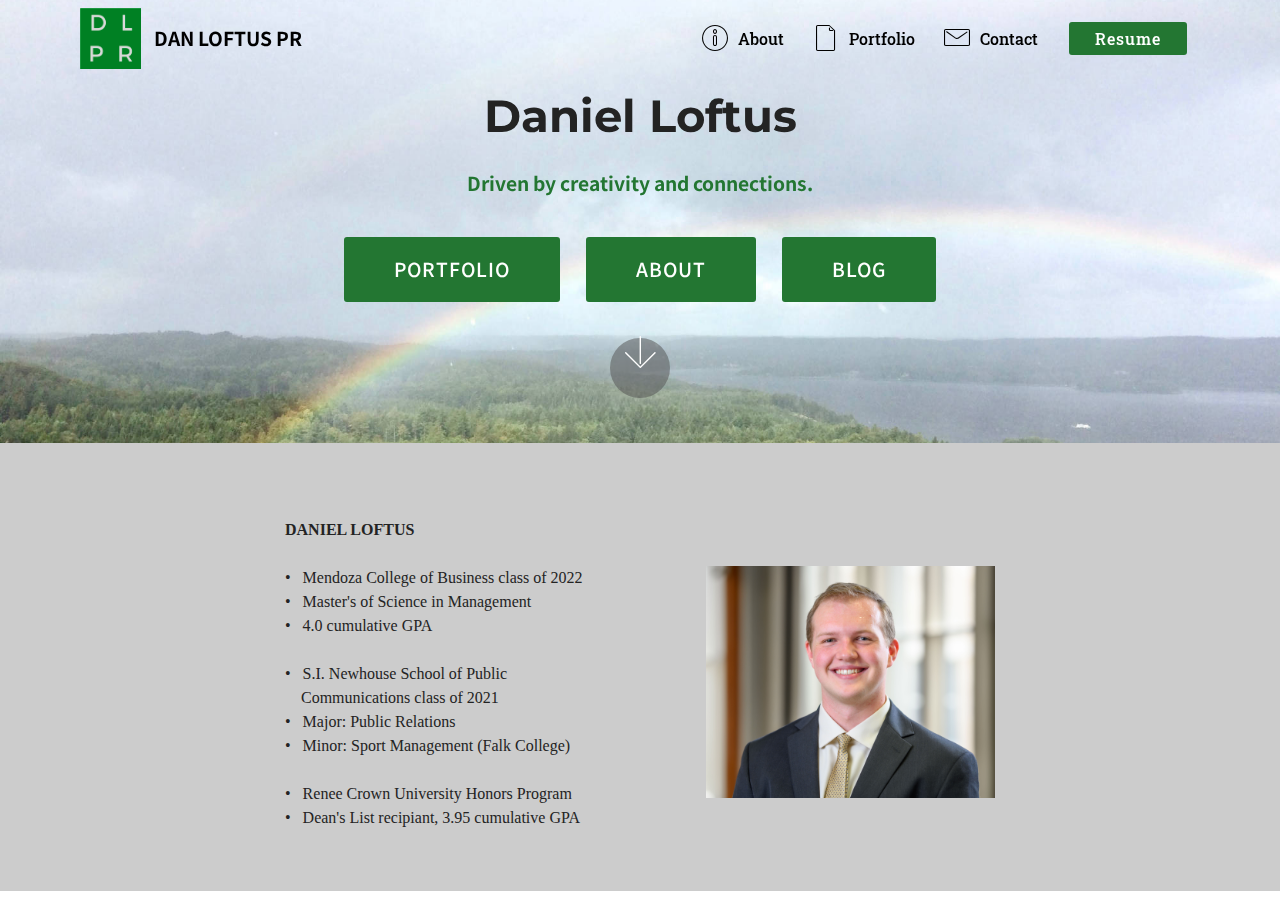
==== index.html @ c2bf7491 "create github pages" ====
<!DOCTYPE html>
<html  >
<head>
  <!-- Site made with Mobirise Website Builder v4.12.3, https://mobirise.com -->
  <meta charset="UTF-8">
  <meta http-equiv="X-UA-Compatible" content="IE=edge">
  <meta name="generator" content="Mobirise v4.12.3, mobirise.com">
  <meta name="viewport" content="width=device-width, initial-scale=1, minimum-scale=1">
  <link rel="shortcut icon" href="assets/images/l-4-92x92.png" type="image/x-icon">
  <meta name="description" content="">
  
  
  <title>Home</title>
  <link rel="stylesheet" href="assets/web/assets/mobirise-icons/mobirise-icons.css">
  <link rel="stylesheet" href="assets/bootstrap/css/bootstrap.min.css">
  <link rel="stylesheet" href="assets/bootstrap/css/bootstrap-grid.min.css">
  <link rel="stylesheet" href="assets/bootstrap/css/bootstrap-reboot.min.css">
  <link rel="stylesheet" href="assets/socicon/css/styles.css">
  <link rel="stylesheet" href="assets/tether/tether.min.css">
  <link rel="stylesheet" href="assets/animatecss/animate.min.css">
  <link rel="stylesheet" href="assets/dropdown/css/style.css">
  <link rel="stylesheet" href="assets/theme/css/style.css">
  <link rel="preload" as="style" href="assets/mobirise/css/mbr-additional.css"><link rel="stylesheet" href="assets/mobirise/css/mbr-additional.css" type="text/css">
  
  
  
</head>
<body>
  <section class="menu cid-qTkzRZLJNu" once="menu" id="menu1-0">

    

    <nav class="navbar navbar-expand beta-menu navbar-dropdown align-items-center navbar-fixed-top navbar-toggleable-sm bg-color transparent">
        <button class="navbar-toggler navbar-toggler-right" type="button" data-toggle="collapse" data-target="#navbarSupportedContent" aria-controls="navbarSupportedContent" aria-expanded="false" aria-label="Toggle navigation">
            <div class="hamburger">
                <span></span>
                <span></span>
                <span></span>
                <span></span>
            </div>
        </button>
        <div class="menu-logo">
            <div class="navbar-brand">
                <span class="navbar-logo">
                    <a href="index.html">
                         <img src="assets/images/l-4-92x92.png" alt="Mobirise" title="" style="height: 3.8rem;">
                    </a>
                </span>
                <span class="navbar-caption-wrap"><a class="navbar-caption text-black display-5" href="index.html">
                        DAN LOFTUS PR</a></span>
            </div>
        </div>
        <div class="collapse navbar-collapse" id="navbarSupportedContent">
            <ul class="navbar-nav nav-dropdown" data-app-modern-menu="true"><li class="nav-item">
                    <a class="nav-link link text-black display-4" href="https://mobirise.com">
                        </a>
                </li>
                <li class="nav-item">
                    <a class="nav-link link text-black display-4" href="page1.html"><span class="mbri-info mbr-iconfont mbr-iconfont-btn"></span>
                        About &nbsp;</a>
                </li><li class="nav-item"><a class="nav-link link text-black display-4" href="page2.html"><span class="mbri-new-file mbr-iconfont mbr-iconfont-btn"></span>
                        Portfolio &nbsp;</a></li><li class="nav-item"><a class="nav-link link text-black display-4" href="page4.html"><span class="mbri-letter mbr-iconfont mbr-iconfont-btn"></span>Contact &nbsp;</a></li></ul>
            <div class="navbar-buttons mbr-section-btn"><a class="btn btn-sm btn-danger display-4" href="assets/files/Loftus_Daniel_Resume.pdf">
                    Resume</a></div>
        </div>
    </nav>
</section>

<section class="engine"><a href="https://mobirise.info/m">web design templates</a></section><section class="cid-qTkA127IK8 mbr-parallax-background" id="header2-1">

    

    

    <div class="container align-center">
        <div class="row justify-content-md-center">
            <div class="mbr-white col-md-10">
                <h1 class="mbr-section-title mbr-bold pb-3 mbr-fonts-style display-1">
                    Daniel Loftus<br></h1>
                
                <p class="mbr-text pb-3 mbr-fonts-style display-5"><strong>
                    Driven by creativity and connections.</strong></p>
                <div class="mbr-section-btn"><a class="btn btn-md btn-danger display-5" href="page2.html">PORTFOLIO<br></a>
                    <a class="btn btn-md btn-danger display-5" href="page1.html">ABOUT</a> <a class="btn btn-md btn-danger display-5" href="page3.html">BLOG</a></div>
            </div>
        </div>
    </div>
    <div class="mbr-arrow hidden-sm-down" aria-hidden="true">
        <a href="#next">
            <i class="mbri-down mbr-iconfont"></i>
        </a>
    </div>
</section>

<section class="mbr-section content6 cid-rEYHZtPK2l" id="content6-6">
    
     
    
    <div class="container">
        <div class="media-container-row">
            <div class="col-12 col-md-8">
                <div class="media-container-row">
                    <div class="mbr-figure" style="width: 90%;">
                      <img src="assets/images/mc7-4579.jpg" alt="Mobirise" title="">  
                    </div>
                    <div class="media-content">
                        <div class="mbr-section-text">
                            <p class="mbr-text mb-0 mbr-fonts-style display-7"></p><p><strong>DANIEL LOFTUS</strong><br><br>• &nbsp; Mendoza College of Business class of 2022<br>• &nbsp; Master's of Science in Management<br>• &nbsp; 4.0 cumulative GPA<br><br>• <strong>&nbsp;</strong> S.I. Newhouse School of Public &nbsp; &nbsp; &nbsp; &nbsp; &nbsp; &nbsp; &nbsp; &nbsp; &nbsp;&nbsp;&nbsp;&nbsp;Communications class of 2021&nbsp;<br>• &nbsp; Major: Public Relations<br>• &nbsp; Minor: Sport Management (Falk College)<br><br>• &nbsp; Renee Crown University Honors Program<br>• &nbsp; Dean's List recipiant, 3.95 cumulative GPA&nbsp;</p><p></p>
                        </div>
                    </div>
                </div>
            </div>
        </div>
    </div>
</section>

<section class="cid-qTkAaeaxX5 mbr-reveal" id="footer1-2">

    

    

    <div class="container">
        <div class="media-container-row content text-white">
            <div class="col-12 col-md-3">
                <div class="media-wrap">
                    <a href="index.html">
                        <img src="assets/images/l-4-170x170.png" alt="Mobirise" title="">
                    </a>
                </div>
            </div>
            <div class="col-12 col-md-3 mbr-fonts-style display-7">
                <h5 class="pb-3">Syracuse University</h5>
                <p class="mbr-text">Mendoza College of Business<br>Management<br>S.I. Newhouse School of Public Communications<br>Public Relations <br>Sport Management&nbsp;</p>
            </div>
            <div class="col-12 col-md-3 mbr-fonts-style display-7">
                <h5 class="pb-3">
                    Contacts
                </h5>
                <p class="mbr-text">
                    Email: dloftus2@nd.edu&nbsp;<br>Phone: (570) 561-4304 &nbsp; &nbsp; &nbsp; &nbsp; &nbsp; &nbsp; &nbsp; &nbsp; &nbsp; &nbsp;<br><br></p>
            </div>
            <div class="col-12 col-md-3 mbr-fonts-style display-7">
                <h5 class="pb-3">Additional Links</h5>
                <p class="mbr-text"><em><strong><a href="page1.html">About</a><br><a href="page2.html">Portfolio</a><br><a href="page3.html">Blog</a><br><a href="assets/files/Daniel Loftus.pdf">Resume</a></strong></em></p>
            </div>
        </div>
        <div class="footer-lower">
            <div class="media-container-row">
                <div class="col-sm-12">
                    <hr>
                </div>
            </div>
            <div class="media-container-row mbr-white">
                <div class="col-sm-6 copyright">
                    <p class="mbr-text mbr-fonts-style display-7">Dan Loftus - Public Relations Professional</p>
                </div>
                <div class="col-md-6">
                    <div class="social-list align-right">
                        <div class="soc-item">
                            <a href="https://twitter.com/DanLoftusPR" target="_blank">
                                <span class="mbr-iconfont mbr-iconfont-social socicon-twitter socicon" style="color: rgb(81, 228, 247); fill: rgb(81, 228, 247); font-size: 40px;"></span>
                            </a>
                        </div>
                        <div class="soc-item">
                            <a href="https://www.instagram.com/daniel.loftus/" target="_blank">
                                <span class="mbr-iconfont mbr-iconfont-social socicon-instagram socicon" style="color: rgb(255, 51, 102); fill: rgb(255, 51, 102); font-size: 40px;"></span>
                            </a>
                        </div>
                        <div class="soc-item">
                            <a href="https://www.linkedin.com/in/dl1/" target="_blank">
                                <span class="mbr-iconfont mbr-iconfont-social socicon-linkedin socicon" style="color: rgb(15, 118, 153); fill: rgb(15, 118, 153); font-size: 40px;"></span>
                            </a>
                        </div>
                        
                        
                        
                    </div>
                </div>
            </div>
        </div>
    </div>
</section>


  <script src="assets/web/assets/jquery/jquery.min.js"></script>
  <script src="assets/popper/popper.min.js"></script>
  <script src="assets/bootstrap/js/bootstrap.min.js"></script>
  <script src="assets/smoothscroll/smooth-scroll.js"></script>
  <script src="assets/tether/tether.min.js"></script>
  <script src="assets/touchswipe/jquery.touch-swipe.min.js"></script>
  <script src="assets/viewportchecker/jquery.viewportchecker.js"></script>
  <script src="assets/parallax/jarallax.min.js"></script>
  <script src="assets/dropdown/js/nav-dropdown.js"></script>
  <script src="assets/dropdown/js/navbar-dropdown.js"></script>
  <script src="assets/theme/js/script.js"></script>
  
  
  <input name="animation" type="hidden">
  </body>
</html>
---- assets/web/assets/mobirise-icons/mobirise-icons.css ----
@font-face {
  font-family: 'MobiriseIcons';
  src:  url('mobirise-icons.eot?spat4u');
  src:  url('mobirise-icons.eot?spat4u#iefix') format('embedded-opentype'),
    url('mobirise-icons.ttf?spat4u') format('truetype'),
    url('mobirise-icons.woff?spat4u') format('woff'),
    url('mobirise-icons.svg?spat4u#MobiriseIcons') format('svg');
  font-weight: normal;
  font-style: normal;
  font-display: swap;
}

[class^="mbri-"], [class*=" mbri-"] {
  /* use !important to prevent issues with browser extensions that change fonts */
  font-family: MobiriseIcons !important;
  speak: none;
  font-style: normal;
  font-weight: normal;
  font-variant: normal;
  text-transform: none;
  line-height: 1;

  /* Better Font Rendering =========== */
  -webkit-font-smoothing: antialiased;
  -moz-osx-font-smoothing: grayscale;
}

.mbri-add-submenu:before {
  content: "\e900";
}
.mbri-alert:before {
  content: "\e901";
}
.mbri-align-center:before {
  content: "\e902";
}
.mbri-align-justify:before {
  content: "\e903";
}
.mbri-align-left:before {
  content: "\e904";
}
.mbri-align-right:before {
  content: "\e905";
}
.mbri-android:before {
  content: "\e906";
}
.mbri-apple:before {
  content: "\e907";
}
.mbri-arrow-down:before {
  content: "\e908";
}
.mbri-arrow-next:before {
  content: "\e909";
}
.mbri-arrow-prev:before {
  content: "\e90a";
}
.mbri-arrow-up:before {
  content: "\e90b";
}
.mbri-bold:before {
  content: "\e90c";
}
.mbri-bookmark:before {
  content: "\e90d";
}
.mbri-bootstrap:before {
  content: "\e90e";
}
.mbri-briefcase:before {
  content: "\e90f";
}
.mbri-browse:before {
  content: "\e910";
}
.mbri-bulleted-list:before {
  content: "\e911";
}
.mbri-calendar:before {
  content: "\e912";
}
.mbri-camera:before {
  content: "\e913";
}
.mbri-cart-add:before {
  content: "\e914";
}
.mbri-cart-full:before {
  content: "\e915";
}
.mbri-cash:before {
  content: "\e916";
}
.mbri-change-style:before {
  content: "\e917";
}
.mbri-chat:before {
  content: "\e918";
}
.mbri-clock:before {
  content: "\e919";
}
.mbri-close:before {
  content: "\e91a";
}
.mbri-cloud:before {
  content: "\e91b";
}
.mbri-code:before {
  content: "\e91c";
}
.mbri-contact-form:before {
  content: "\e91d";
}
.mbri-credit-card:before {
  content: "\e91e";
}
.mbri-cursor-click:before {
  content: "\e91f";
}
.mbri-cust-feedback:before {
  content: "\e920";
}
.mbri-database:before {
  content: "\e921";
}
.mbri-delivery:before {
  content: "\e922";
}
.mbri-desktop:before {
  content: "\e923";
}
.mbri-devices:before {
  content: "\e924";
}
.mbri-down:before {
  content: "\e925";
}
.mbri-download:before {
  content: "\e989";
}
.mbri-drag-n-drop:before {
  content: "\e927";
}
.mbri-drag-n-drop2:before {
  content: "\e928";
}
.mbri-edit:before {
  content: "\e929";
}
.mbri-edit2:before {
  content: "\e92a";
}
.mbri-error:before {
  content: "\e92b";
}
.mbri-extension:before {
  content: "\e92c";
}
.mbri-features:before {
  content: "\e92d";
}
.mbri-file:before {
  content: "\e92e";
}
.mbri-flag:before {
  content: "\e92f";
}
.mbri-folder:before {
  content: "\e930";
}
.mbri-gift:before {
  content: "\e931";
}
.mbri-github:before {
  content: "\e932";
}
.mbri-globe:before {
  content: "\e933";
}
.mbri-globe-2:before {
  content: "\e934";
}
.mbri-growing-chart:before {
  content: "\e935";
}
.mbri-hearth:before {
  content: "\e936";
}
.mbri-help:before {
  content: "\e937";
}
.mbri-home:before {
  content: "\e938";
}
.mbri-hot-cup:before {
  content: "\e939";
}
.mbri-idea:before {
  content: "\e93a";
}
.mbri-image-gallery:before {
  content: "\e93b";
}
.mbri-image-slider:before {
  content: "\e93c";
}
.mbri-info:before {
  content: "\e93d";
}
.mbri-italic:before {
  content: "\e93e";
}
.mbri-key:before {
  content: "\e93f";
}
.mbri-laptop:before {
  content: "\e940";
}
.mbri-layers:before {
  content: "\e941";
}
.mbri-left-right:before {
  content: "\e942";
}
.mbri-left:before {
  content: "\e943";
}
.mbri-letter:before {
  content: "\e944";
}
.mbri-like:before {
  content: "\e945";
}
.mbri-link:before {
  content: "\e946";
}
.mbri-lock:before {
  content: "\e947";
}
.mbri-login:before {
  content: "\e948";
}
.mbri-logout:before {
  content: "\e949";
}
.mbri-magic-stick:before {
  content: "\e94a";
}
.mbri-map-pin:before {
  content: "\e94b";
}
.mbri-menu:before {
  content: "\e94c";
}
.mbri-mobile:before {
  content: "\e94d";
}
.mbri-mobile2:before {
  content: "\e94e";
}
.mbri-mobirise:before {
  content: "\e94f";
}
.mbri-more-horizontal:before {
  content: "\e950";
}
.mbri-more-vertical:before {
  content: "\e951";
}
.mbri-music:before {
  content: "\e952";
}
.mbri-new-file:before {
  content: "\e953";
}
.mbri-numbered-list:before {
  content: "\e954";
}
.mbri-opened-folder:before {
  content: "\e955";
}
.mbri-pages:before {
  content: "\e956";
}
.mbri-paper-plane:before {
  content: "\e957";
}
.mbri-paperclip:before {
  content: "\e958";
}
.mbri-photo:before {
  content: "\e959";
}
.mbri-photos:before {
  content: "\e95a";
}
.mbri-pin:before {
  content: "\e95b";
}
.mbri-play:before {
  content: "\e95c";
}
.mbri-plus:before {
  content: "\e95d";
}
.mbri-preview:before {
  content: "\e95e";
}
.mbri-print:before {
  content: "\e95f";
}
.mbri-protect:before {
  content: "\e960";
}
.mbri-question:before {
  content: "\e961";
}
.mbri-quote-left:before {
  content: "\e962";
}
.mbri-quote-right:before {
  content: "\e963";
}
.mbri-refresh:before {
  content: "\e964";
}
.mbri-responsive:before {
  content: "\e965";
}
.mbri-right:before {
  content: "\e966";
}
.mbri-rocket:before {
  content: "\e967";
}
.mbri-sad-face:before {
  content: "\e968";
}
.mbri-sale:before {
  content: "\e969";
}
.mbri-save:before {
  content: "\e96a";
}
.mbri-search:before {
  content: "\e96b";
}
.mbri-setting:before {
  content: "\e96c";
}
.mbri-setting2:before {
  content: "\e96d";
}
.mbri-setting3:before {
  content: "\e96e";
}
.mbri-share:before {
  content: "\e96f";
}
.mbri-shopping-bag:before {
  content: "\e970";
}
.mbri-shopping-basket:before {
  content: "\e971";
}
.mbri-shopping-cart:before {
  content: "\e972";
}
.mbri-sites:before {
  content: "\e973";
}
.mbri-smile-face:before {
  content: "\e974";
}
.mbri-speed:before {
  content: "\e975";
}
.mbri-star:before {
  content: "\e976";
}
.mbri-success:before {
  content: "\e977";
}
.mbri-sun:before {
  content: "\e978";
}
.mbri-sun2:before {
  content: "\e979";
}
.mbri-tablet:before {
  content: "\e97a";
}
.mbri-tablet-vertical:before {
  content: "\e97b";
}
.mbri-target:before {
  content: "\e97c";
}
.mbri-timer:before {
  content: "\e97d";
}
.mbri-to-ftp:before {
  content: "\e97e";
}
.mbri-to-local-drive:before {
  content: "\e97f";
}
.mbri-touch-swipe:before {
  content: "\e980";
}
.mbri-touch:before {
  content: "\e981";
}
.mbri-trash:before {
  content: "\e982";
}
.mbri-underline:before {
  content: "\e983";
}
.mbri-unlink:before {
  content: "\e984";
}
.mbri-unlock:before {
  content: "\e985";
}
.mbri-up-down:before {
  content: "\e986";
}
.mbri-up:before {
  content: "\e987";
}
.mbri-update:before {
  content: "\e988";
}
.mbri-upload:before {
 content: "\e926"; 
}
.mbri-user:before {
  content: "\e98a";
}
.mbri-user2:before {
  content: "\e98b";
}
.mbri-users:before {
  content: "\e98c";
}
.mbri-video:before {
  content: "\e98d";
}
.mbri-video-play:before {
  content: "\e98e";
}
.mbri-watch:before {
  content: "\e98f";
}
.mbri-website-theme:before {
  content: "\e990";
}
.mbri-wifi:before {
  content: "\e991";
}
.mbri-windows:before {
  content: "\e992";
}
.mbri-zoom-out:before {
  content: "\e993";
}
.mbri-redo:before {
  content: "\e994";
}
.mbri-undo:before {
  content: "\e995";
}
---- assets/socicon/css/styles.css ----
@charset "UTF-8";

@font-face {
  font-family: 'Socicon';
  src:  url('../fonts/socicon.eot');
  src:  url('../fonts/socicon.eot?#iefix') format('embedded-opentype'),
    url('../fonts/socicon.woff2') format('woff2'),
    url('../fonts/socicon.ttf') format('truetype'),
    url('../fonts/socicon.woff') format('woff'),
    url('../fonts/socicon.svg#socicon') format('svg');
  font-weight: normal;
  font-style: normal;
}

[data-icon]:before {
  font-family: "socicon" !important;
  content: attr(data-icon);
  font-style: normal !important;
  font-weight: normal !important;
  font-variant: normal !important;
  text-transform: none !important;
  speak: none;
  line-height: 1;
  -webkit-font-smoothing: antialiased;
  -moz-osx-font-smoothing: grayscale;
}

[class^="socicon-"], [class*=" socicon-"] {
  /* use !important to prevent issues with browser extensions that change fonts */
  font-family: 'Socicon' !important;
  speak: none;
  font-style: normal;
  font-weight: normal;
  font-variant: normal;
  text-transform: none;
  line-height: 1;

  /* Better Font Rendering =========== */
  -webkit-font-smoothing: antialiased;
  -moz-osx-font-smoothing: grayscale;
}

.socicon-eitaa:before {
  content: "\e97c";
}
.socicon-soroush:before {
  content: "\e97d";
}
.socicon-bale:before {
  content: "\e97e";
}
.socicon-zazzle:before {
  content: "\e97b";
}
.socicon-society6:before {
  content: "\e97a";
}
.socicon-redbubble:before {
  content: "\e979";
}
.socicon-avvo:before {
  content: "\e978";
}
.socicon-stitcher:before {
  content: "\e977";
}
.socicon-googlehangouts:before {
  content: "\e974";
}
.socicon-dlive:before {
  content: "\e975";
}
.socicon-vsco:before {
  content: "\e976";
}
.socicon-flipboard:before {
  content: "\e973";
}
.socicon-ubuntu:before {
  content: "\e958";
}
.socicon-artstation:before {
  content: "\e959";
}
.socicon-invision:before {
  content: "\e95a";
}
.socicon-torial:before {
  content: "\e95b";
}
.socicon-collectorz:before {
  content: "\e95c";
}
.socicon-seenthis:before {
  content: "\e95d";
}
.socicon-googleplaymusic:before {
  content: "\e95e";
}
.socicon-debian:before {
  content: "\e95f";
}
.socicon-filmfreeway:before {
  content: "\e960";
}
.socicon-gnome:before {
  content: "\e961";
}
.socicon-itchio:before {
  content: "\e962";
}
.socicon-jamendo:before {
  content: "\e963";
}
.socicon-mix:before {
  content: "\e964";
}
.socicon-sharepoint:before {
  content: "\e965";
}
.socicon-tinder:before {
  content: "\e966";
}
.socicon-windguru:before {
  content: "\e967";
}
.socicon-cdbaby:before {
  content: "\e968";
}
.socicon-elementaryos:before {
  content: "\e969";
}
.socicon-stage32:before {
  content: "\e96a";
}
.socicon-tiktok:before {
  content: "\e96b";
}
.socicon-gitter:before {
  content: "\e96c";
}
.socicon-letterboxd:before {
  content: "\e96d";
}
.socicon-threema:before {
  content: "\e96e";
}
.socicon-splice:before {
  content: "\e96f";
}
.socicon-metapop:before {
  content: "\e970";
}
.socicon-naver:before {
  content: "\e971";
}
.socicon-remote:before {
  content: "\e972";
}
.socicon-internet:before {
  content: "\e957";
}
.socicon-moddb:before {
  content: "\e94b";
}
.socicon-indiedb:before {
  content: "\e94c";
}
.socicon-traxsource:before {
  content: "\e94d";
}
.socicon-gamefor:before {
  content: "\e94e";
}
.socicon-pixiv:before {
  content: "\e94f";
}
.socicon-myanimelist:before {
  content: "\e950";
}
.socicon-blackberry:before {
  content: "\e951";
}
.socicon-wickr:before {
  content: "\e952";
}
.socicon-spip:before {
  content: "\e953";
}
.socicon-napster:before {
  content: "\e954";
}
.socicon-beatport:before {
  content: "\e955";
}
.socicon-hackerone:before {
  content: "\e956";
}
.socicon-hackernews:before {
  content: "\e946";
}
.socicon-smashwords:before {
  content: "\e947";
}
.socicon-kobo:before {
  content: "\e948";
}
.socicon-bookbub:before {
  content: "\e949";
}
.socicon-mailru:before {
  content: "\e94a";
}
.socicon-gitlab:before {
  content: "\e945";
}
.socicon-instructables:before {
  content: "\e944";
}
.socicon-portfolio:before {
  content: "\e943";
}
.socicon-codered:before {
  content: "\e940";
}
.socicon-origin:before {
  content: "\e941";
}
.socicon-nextdoor:before {
  content: "\e942";
}
.socicon-udemy:before {
  content: "\e93f";
}
.socicon-livemaster:before {
  content: "\e93e";
}
.socicon-crunchbase:before {
  content: "\e93b";
}
.socicon-homefy:before {
  content: "\e93c";
}
.socicon-calendly:before {
  content: "\e93d";
}
.socicon-realtor:before {
  content: "\e90f";
}
.socicon-tidal:before {
  content: "\e910";
}
.socicon-qobuz:before {
  content: "\e911";
}
.socicon-natgeo:before {
  content: "\e912";
}
.socicon-mastodon:before {
  content: "\e913";
}
.socicon-unsplash:before {
  content: "\e914";
}
.socicon-homeadvisor:before {
  content: "\e915";
}
.socicon-angieslist:before {
  content: "\e916";
}
.socicon-codepen:before {
  content: "\e917";
}
.socicon-slack:before {
  content: "\e918";
}
.socicon-openaigym:before {
  content: "\e919";
}
.socicon-logmein:before {
  content: "\e91a";
}
.socicon-fiverr:before {
  content: "\e91b";
}
.socicon-gotomeeting:before {
  content: "\e91c";
}
.socicon-aliexpress:before {
  content: "\e91d";
}
.socicon-guru:before {
  content: "\e91e";
}
.socicon-appstore:before {
  content: "\e91f";
}
.socicon-homes:before {
  content: "\e920";
}
.socicon-zoom:before {
  content: "\e921";
}
.socicon-alibaba:before {
  content: "\e922";
}
.socicon-craigslist:before {
  content: "\e923";
}
.socicon-wix:before {
  content: "\e924";
}
.socicon-redfin:before {
  content: "\e925";
}
.socicon-googlecalendar:before {
  content: "\e926";
}
.socicon-shopify:before {
  content: "\e927";
}
.socicon-freelancer:before {
  content: "\e928";
}
.socicon-seedrs:before {
  content: "\e929";
}
.socicon-bing:before {
  content: "\e92a";
}
.socicon-doodle:before {
  content: "\e92b";
}
.socicon-bonanza:before {
  content: "\e92c";
}
.socicon-squarespace:before {
  content: "\e92d";
}
.socicon-toptal:before {
  content: "\e92e";
}
.socicon-gust:before {
  content: "\e92f";
}
.socicon-ask:before {
  content: "\e930";
}
.socicon-trulia:before {
  content: "\e931";
}
.socicon-loomly:before {
  content: "\e932";
}
.socicon-ghost:before {
  content: "\e933";
}
.socicon-upwork:before {
  content: "\e934";
}
.socicon-fundable:before {
  content: "\e935";
}
.socicon-booking:before {
  content: "\e936";
}
.socicon-googlemaps:before {
  content: "\e937";
}
.socicon-zillow:before {
  content: "\e938";
}
.socicon-niconico:before {
  content: "\e939";
}
.socicon-toneden:before {
  content: "\e93a";
}
.socicon-augment:before {
  content: "\e908";
}
.socicon-bitbucket:before {
  content: "\e909";
}
.socicon-fyuse:before {
  content: "\e90a";
}
.socicon-yt-gaming:before {
  content: "\e90b";
}
.socicon-sketchfab:before {
  content: "\e90c";
}
.socicon-mobcrush:before {
  content: "\e90d";
}
.socicon-microsoft:before {
  content: "\e90e";
}
.socicon-pandora:before {
  content: "\e907";
}
.socicon-messenger:before {
  content: "\e906";
}
.socicon-gamewisp:before {
  content: "\e905";
}
.socicon-bloglovin:before {
  content: "\e904";
}
.socicon-tunein:before {
  content: "\e903";
}
.socicon-gamejolt:before {
  content: "\e901";
}
.socicon-trello:before {
  content: "\e902";
}
.socicon-spreadshirt:before {
  content: "\e900";
}
.socicon-500px:before {
  content: "\e000";
}
.socicon-8tracks:before {
  content: "\e001";
}
.socicon-airbnb:before {
  content: "\e002";
}
.socicon-alliance:before {
  content: "\e003";
}
.socicon-amazon:before {
  content: "\e004";
}
.socicon-amplement:before {
  content: "\e005";
}
.socicon-android:before {
  content: "\e006";
}
.socicon-angellist:before {
  content: "\e007";
}
.socicon-apple:before {
  content: "\e008";
}
.socicon-appnet:before {
  content: "\e009";
}
.socicon-baidu:before {
  content: "\e00a";
}
.socicon-bandcamp:before {
  content: "\e00b";
}
.socicon-battlenet:before {
  content: "\e00c";
}
.socicon-mixer:before {
  content: "\e00d";
}
.socicon-bebee:before {
  content: "\e00e";
}
.socicon-bebo:before {
  content: "\e00f";
}
.socicon-behance:before {
  content: "\e010";
}
.socicon-blizzard:before {
  content: "\e011";
}
.socicon-blogger:before {
  content: "\e012";
}
.socicon-buffer:before {
  content: "\e013";
}
.socicon-chrome:before {
  content: "\e014";
}
.socicon-coderwall:before {
  content: "\e015";
}
.socicon-curse:before {
  content: "\e016";
}
.socicon-dailymotion:before {
  content: "\e017";
}
.socicon-deezer:before {
  content: "\e018";
}
.socicon-delicious:before {
  content: "\e019";
}
.socicon-deviantart:before {
  content: "\e01a";
}
.socicon-diablo:before {
  content: "\e01b";
}
.socicon-digg:before {
  content: "\e01c";
}
.socicon-discord:before {
  content: "\e01d";
}
.socicon-disqus:before {
  content: "\e01e";
}
.socicon-douban:before {
  content: "\e01f";
}
.socicon-draugiem:before {
  content: "\e020";
}
.socicon-dribbble:before {
  content: "\e021";
}
.socicon-drupal:before {
  content: "\e022";
}
.socicon-ebay:before {
  content: "\e023";
}
.socicon-ello:before {
  content: "\e024";
}
.socicon-endomodo:before {
  content: "\e025";
}
.socicon-envato:before {
  content: "\e026";
}
.socicon-etsy:before {
  content: "\e027";
}
.socicon-facebook:before {
  content: "\e028";
}
.socicon-feedburner:before {
  content: "\e029";
}
.socicon-filmweb:before {
  content: "\e02a";
}
.socicon-firefox:before {
  content: "\e02b";
}
.socicon-flattr:before {
  content: "\e02c";
}
.socicon-flickr:before {
  content: "\e02d";
}
.socicon-formulr:before {
  content: "\e02e";
}
.socicon-forrst:before {
  content: "\e02f";
}
.socicon-foursquare:before {
  content: "\e030";
}
.socicon-friendfeed:before {
  content: "\e031";
}
.socicon-github:before {
  content: "\e032";
}
.socicon-goodreads:before {
  content: "\e033";
}
.socicon-google:before {
  content: "\e034";
}
.socicon-googlescholar:before {
  content: "\e035";
}
.socicon-googlegroups:before {
  content: "\e036";
}
.socicon-googlephotos:before {
  content: "\e037";
}
.socicon-googleplus:before {
  content: "\e038";
}
.socicon-grooveshark:before {
  content: "\e039";
}
.socicon-hackerrank:before {
  content: "\e03a";
}
.socicon-hearthstone:before {
  content: "\e03b";
}
.socicon-hellocoton:before {
  content: "\e03c";
}
.socicon-heroes:before {
  content: "\e03d";
}
.socicon-smashcast:before {
  content: "\e03e";
}
.socicon-horde:before {
  content: "\e03f";
}
.socicon-houzz:before {
  content: "\e040";
}
.socicon-icq:before {
  content: "\e041";
}
.socicon-identica:before {
  content: "\e042";
}
.socicon-imdb:before {
  content: "\e043";
}
.socicon-instagram:before {
  content: "\e044";
}
.socicon-issuu:before {
  content: "\e045";
}
.socicon-istock:before {
  content: "\e046";
}
.socicon-itunes:before {
  content: "\e047";
}
.socicon-keybase:before {
  content: "\e048";
}
.socicon-lanyrd:before {
  content: "\e049";
}
.socicon-lastfm:before {
  content: "\e04a";
}
.socicon-line:before {
  content: "\e04b";
}
.socicon-linkedin:before {
  content: "\e04c";
}
.socicon-livejournal:before {
  content: "\e04d";
}
.socicon-lyft:before {
  content: "\e04e";
}
.socicon-macos:before {
  content: "\e04f";
}
.socicon-mail:before {
  content: "\e050";
}
.socicon-medium:before {
  content: "\e051";
}
.socicon-meetup:before {
  content: "\e052";
}
.socicon-mixcloud:before {
  content: "\e053";
}
.socicon-modelmayhem:before {
  content: "\e054";
}
.socicon-mumble:before {
  content: "\e055";
}
.socicon-myspace:before {
  content: "\e056";
}
.socicon-newsvine:before {
  content: "\e057";
}
.socicon-nintendo:before {
  content: "\e058";
}
.socicon-npm:before {
  content: "\e059";
}
.socicon-odnoklassniki:before {
  content: "\e05a";
}
.socicon-openid:before {
  content: "\e05b";
}
.socicon-opera:before {
  content: "\e05c";
}
.socicon-outlook:before {
  content: "\e05d";
}
.socicon-overwatch:before {
  content: "\e05e";
}
.socicon-patreon:before {
  content: "\e05f";
}
.socicon-paypal:before {
  content: "\e060";
}
.socicon-periscope:before {
  content: "\e061";
}
.socicon-persona:before {
  content: "\e062";
}
.socicon-pinterest:before {
  content: "\e063";
}
.socicon-play:before {
  content: "\e064";
}
.socicon-player:before {
  content: "\e065";
}
.socicon-playstation:before {
  content: "\e066";
}
.socicon-pocket:before {
  content: "\e067";
}
.socicon-qq:before {
  content: "\e068";
}
.socicon-quora:before {
  content: "\e069";
}
.socicon-raidcall:before {
  content: "\e06a";
}
.socicon-ravelry:before {
  content: "\e06b";
}
.socicon-reddit:before {
  content: "\e06c";
}
.socicon-renren:before {
  content: "\e06d";
}
.socicon-researchgate:before {
  content: "\e06e";
}
.socicon-residentadvisor:before {
  content: "\e06f";
}
.socicon-reverbnation:before {
  content: "\e070";
}
.socicon-rss:before {
  content: "\e071";
}
.socicon-sharethis:before {
  content: "\e072";
}
.socicon-skype:before {
  content: "\e073";
}
.socicon-slideshare:before {
  content: "\e074";
}
.socicon-smugmug:before {
  content: "\e075";
}
.socicon-snapchat:before {
  content: "\e076";
}
.socicon-songkick:before {
  content: "\e077";
}
.socicon-soundcloud:before {
  content: "\e078";
}
.socicon-spotify:before {
  content: "\e079";
}
.socicon-stackexchange:before {
  content: "\e07a";
}
.socicon-stackoverflow:before {
  content: "\e07b";
}
.socicon-starcraft:before {
  content: "\e07c";
}
.socicon-stayfriends:before {
  content: "\e07d";
}
.socicon-steam:before {
  content: "\e07e";
}
.socicon-storehouse:before {
  content: "\e07f";
}
.socicon-strava:before {
  content: "\e080";
}
.socicon-streamjar:before {
  content: "\e081";
}
.socicon-stumbleupon:before {
  content: "\e082";
}
.socicon-swarm:before {
  content: "\e083";
}
.socicon-teamspeak:before {
  content: "\e084";
}
.socicon-teamviewer:before {
  content: "\e085";
}
.socicon-technorati:before {
  content: "\e086";
}
.socicon-telegram:before {
  content: "\e087";
}
.socicon-tripadvisor:before {
  content: "\e088";
}
.socicon-tripit:before {
  content: "\e089";
}
.socicon-triplej:before {
  content: "\e08a";
}
.socicon-tumblr:before {
  content: "\e08b";
}
.socicon-twitch:before {
  content: "\e08c";
}
.socicon-twitter:before {
  content: "\e08d";
}
.socicon-uber:before {
  content: "\e08e";
}
.socicon-ventrilo:before {
  content: "\e08f";
}
.socicon-viadeo:before {
  content: "\e090";
}
.socicon-viber:before {
  content: "\e091";
}
.socicon-viewbug:before {
  content: "\e092";
}
.socicon-vimeo:before {
  content: "\e093";
}
.socicon-vine:before {
  content: "\e094";
}
.socicon-vkontakte:before {
  content: "\e095";
}
.socicon-warcraft:before {
  content: "\e096";
}
.socicon-wechat:before {
  content: "\e097";
}
.socicon-weibo:before {
  content: "\e098";
}
.socicon-whatsapp:before {
  content: "\e099";
}
.socicon-wikipedia:before {
  content: "\e09a";
}
.socicon-windows:before {
  content: "\e09b";
}
.socicon-wordpress:before {
  content: "\e09c";
}
.socicon-wykop:before {
  content: "\e09d";
}
.socicon-xbox:before {
  content: "\e09e";
}
.socicon-xing:before {
  content: "\e09f";
}
.socicon-yahoo:before {
  content: "\e0a0";
}
.socicon-yammer:before {
  content: "\e0a1";
}
.socicon-yandex:before {
  content: "\e0a2";
}
.socicon-yelp:before {
  content: "\e0a3";
}
.socicon-younow:before {
  content: "\e0a4";
}
.socicon-youtube:before {
  content: "\e0a5";
}
.socicon-zapier:before {
  content: "\e0a6";
}
.socicon-zerply:before {
  content: "\e0a7";
}
.socicon-zomato:before {
  content: "\e0a8";
}
.socicon-zynga:before {
  content: "\e0a9";
}
---- assets/dropdown/css/style.css ----
.navbar-dropdown {
  left: 0;
  padding: 0;
  position: absolute;
  right: 0;
  top: 0;
  transition: all 0.45s ease;
  z-index: 1030;
  background: #282828; }
  .navbar-dropdown .navbar-logo {
    margin-right: 0.8rem;
    transition: margin 0.3s ease-in-out;
    vertical-align: middle; }
    .navbar-dropdown .navbar-logo img {
      height: 3.125rem;
      transition: all 0.3s ease-in-out; }
    .navbar-dropdown .navbar-logo.mbr-iconfont {
      font-size: 3.125rem;
      line-height: 3.125rem; }
  .navbar-dropdown .navbar-caption {
    font-weight: 700;
    white-space: normal;
    vertical-align: -4px;
    line-height: 3.125rem !important; }
    .navbar-dropdown .navbar-caption, .navbar-dropdown .navbar-caption:hover {
      color: inherit;
      text-decoration: none; }
  .navbar-dropdown .mbr-iconfont + .navbar-caption {
    vertical-align: -1px; }
  .navbar-dropdown.navbar-fixed-top {
    position: fixed; }
  .navbar-dropdown .navbar-brand span {
    vertical-align: -4px; }
  .navbar-dropdown.bg-color.transparent {
    background: none; }
  .navbar-dropdown.navbar-short .navbar-brand {
    padding: 0.625rem 0; }
    .navbar-dropdown.navbar-short .navbar-brand span {
      vertical-align: -1px; }
  .navbar-dropdown.navbar-short .navbar-caption {
    line-height: 2.375rem !important;
    vertical-align: -2px; }
  .navbar-dropdown.navbar-short .navbar-logo {
    margin-right: 0.5rem; }
    .navbar-dropdown.navbar-short .navbar-logo img {
      height: 2.375rem; }
    .navbar-dropdown.navbar-short .navbar-logo.mbr-iconfont {
      font-size: 2.375rem;
      line-height: 2.375rem; }
  .navbar-dropdown.navbar-short .mbr-table-cell {
    height: 3.625rem; }
  .navbar-dropdown .navbar-close {
    left: 0.6875rem;
    position: fixed;
    top: 0.75rem;
    z-index: 1000; }
  .navbar-dropdown .hamburger-icon {
    content: "";
    display: inline-block;
    vertical-align: middle;
    width: 16px;
    -webkit-box-shadow: 0 -6px 0 1px #282828,0 0 0 1px #282828,0 6px 0 1px #282828;
    -moz-box-shadow: 0 -6px 0 1px #282828,0 0 0 1px #282828,0 6px 0 1px #282828;
    box-shadow: 0 -6px 0 1px #282828,0 0 0 1px #282828,0 6px 0 1px #282828; }

.dropdown-menu .dropdown-toggle[data-toggle="dropdown-submenu"]::after {
  border-bottom: 0.35em solid transparent;
  border-left: 0.35em solid;
  border-right: 0;
  border-top: 0.35em solid transparent;
  margin-left: 0.3rem; }

.dropdown-menu .dropdown-item:focus {
  outline: 0; }

.nav-dropdown {
  font-size: 0.75rem;
  font-weight: 500;
  height: auto !important; }
  .nav-dropdown .nav-btn {
    padding-left: 1rem; }
  .nav-dropdown .link {
    margin: .667em 1.667em;
    font-weight: 500;
    padding: 0;
    transition: color .2s ease-in-out; }
    .nav-dropdown .link.dropdown-toggle {
      margin-right: 2.583em; }
      .nav-dropdown .link.dropdown-toggle::after {
        margin-left: .25rem;
        border-top: 0.35em solid;
        border-right: 0.35em solid transparent;
        border-left: 0.35em solid transparent;
        border-bottom: 0; }
      .nav-dropdown .link.dropdown-toggle[aria-expanded="true"] {
        margin: 0;
        padding: 0.667em 3.263em  0.667em 1.667em; }
  .nav-dropdown .link::after,
  .nav-dropdown .dropdown-item::after {
    color: inherit; }
  .nav-dropdown .btn {
    font-size: 0.75rem;
    font-weight: 700;
    letter-spacing: 0;
    margin-bottom: 0;
    padding-left: 1.25rem;
    padding-right: 1.25rem; }
  .nav-dropdown .dropdown-menu {
    border-radius: 0;
    border: 0;
    left: 0;
    margin: 0;
    padding-bottom: 1.25rem;
    padding-top: 1.25rem;
    position: relative; }
  .nav-dropdown .dropdown-submenu {
    margin-left: 0.125rem;
    top: 0; }
  .nav-dropdown .dropdown-item {
    font-weight: 500;
    line-height: 2;
    padding: 0.3846em 4.615em 0.3846em 1.5385em;
    position: relative;
    transition: color .2s ease-in-out, background-color .2s ease-in-out; }
    .nav-dropdown .dropdown-item::after {
      margin-top: -0.3077em;
      position: absolute;
      right: 1.1538em;
      top: 50%; }
    .nav-dropdown .dropdown-item:focus, .nav-dropdown .dropdown-item:hover {
      background: none; }

@media (max-width: 767px) {
  .nav-dropdown.navbar-toggleable-sm {
    bottom: 0;
    display: none;
    left: 0;
    overflow-x: hidden;
    position: fixed;
    top: 0;
    transform: translateX(-100%);
    -ms-transform: translateX(-100%);
    -webkit-transform: translateX(-100%);
    width: 18.75rem;
    z-index: 999; } }
.nav-dropdown.navbar-toggleable-xl {
  bottom: 0;
  display: none;
  left: 0;
  overflow-x: hidden;
  position: fixed;
  top: 0;
  transform: translateX(-100%);
  -ms-transform: translateX(-100%);
  -webkit-transform: translateX(-100%);
  width: 18.75rem;
  z-index: 999; }

.nav-dropdown-sm {
  display: block !important;
  overflow-x: hidden;
  overflow: auto;
  padding-top: 3.875rem; }
  .nav-dropdown-sm::after {
    content: "";
    display: block;
    height: 3rem;
    width: 100%; }
  .nav-dropdown-sm.collapse.in ~ .navbar-close {
    display: block !important; }
  .nav-dropdown-sm.collapsing, .nav-dropdown-sm.collapse.in {
    transform: translateX(0);
    -ms-transform: translateX(0);
    -webkit-transform: translateX(0);
    transition: all 0.25s ease-out;
    -webkit-transition: all 0.25s ease-out;
    background: #282828; }
  .nav-dropdown-sm.collapsing[aria-expanded="false"] {
    transform: translateX(-100%);
    -ms-transform: translateX(-100%);
    -webkit-transform: translateX(-100%); }
  .nav-dropdown-sm .nav-item {
    display: block;
    margin-left: 0 !important;
    padding-left: 0; }
  .nav-dropdown-sm .link,
  .nav-dropdown-sm .dropdown-item {
    border-top: 1px dotted rgba(255, 255, 255, 0.1);
    font-size: 0.8125rem;
    line-height: 1.6;
    margin: 0 !important;
    padding: 0.875rem 2.4rem 0.875rem 1.5625rem !important;
    position: relative;
    white-space: normal; }
    .nav-dropdown-sm .link:focus, .nav-dropdown-sm .link:hover,
    .nav-dropdown-sm .dropdown-item:focus,
    .nav-dropdown-sm .dropdown-item:hover {
      background: rgba(0, 0, 0, 0.2) !important;
      color: #c0a375; }
  .nav-dropdown-sm .nav-btn {
    position: relative;
    padding: 1.5625rem 1.5625rem 0 1.5625rem; }
    .nav-dropdown-sm .nav-btn::before {
      border-top: 1px dotted rgba(255, 255, 255, 0.1);
      content: "";
      left: 0;
      position: absolute;
      top: 0;
      width: 100%; }
    .nav-dropdown-sm .nav-btn + .nav-btn {
      padding-top: 0.625rem; }
      .nav-dropdown-sm .nav-btn + .nav-btn::before {
        display: none; }
  .nav-dropdown-sm .btn {
    padding: 0.625rem 0; }
  .nav-dropdown-sm .dropdown-toggle[data-toggle="dropdown-submenu"]::after {
    margin-left: .25rem;
    border-top: 0.35em solid;
    border-right: 0.35em solid transparent;
    border-left: 0.35em solid transparent;
    border-bottom: 0; }
  .nav-dropdown-sm .dropdown-toggle[data-toggle="dropdown-submenu"][aria-expanded="true"]::after {
    border-top: 0;
    border-right: 0.35em solid transparent;
    border-left: 0.35em solid transparent;
    border-bottom: 0.35em solid; }
  .nav-dropdown-sm .dropdown-menu {
    margin: 0;
    padding: 0;
    position: relative;
    top: 0;
    left: 0;
    width: 100%;
    border: 0;
    float: none;
    border-radius: 0;
    background: none; }
  .nav-dropdown-sm .dropdown-submenu {
    left: 100%;
    margin-left: 0.125rem;
    margin-top: -1.25rem;
    top: 0; }

.navbar-toggleable-sm .nav-dropdown .dropdown-menu {
  position: absolute; }

.navbar-toggleable-sm .nav-dropdown .dropdown-submenu {
  left: 100%;
  margin-left: 0.125rem;
  margin-top: -1.25rem;
  top: 0; }

.navbar-toggleable-sm.opened .nav-dropdown .dropdown-menu {
  position: relative; }

.navbar-toggleable-sm.opened .nav-dropdown .dropdown-submenu {
  left: 0;
  margin-left: 00rem;
  margin-top: 0rem;
  top: 0; }

.is-builder .nav-dropdown.collapsing {
  transition: none !important; }

/*# sourceMappingURL=style.css.map */
---- assets/theme/css/style.css ----
.engine {
	position: absolute;
	text-indent: -2400px;
	text-align: center;
	padding: 0;
	top: 0;
	left: -2400px;
}/*!
 * Mobirise v4 theme (https://mobirise.com/)
 * Copyright 2017 Mobirise
 */
section {
  background-color: #eeeeee;
}

.form-control:focus {
  box-shadow: none;
}

:focus {
  outline: none;
}

body {
  font-style: normal;
  line-height: 1.5;
}

section,
.container,
.container-fluid {
  position: relative;
  word-wrap: break-word;
}

a.mbr-iconfont:hover {
  text-decoration: none;
}

.article .lead p,
.article .lead ul,
.article .lead ol,
.article .lead pre,
.article .lead blockquote {
  margin-bottom: 0;
}

ul,
ol,
pre,
blockquote {
  margin-bottom: 2.3125rem;
}

pre {
  background: #f4f4f4;
  padding: 10px 24px;
  white-space: pre-wrap;
}

.inactive {
  -webkit-user-select: none;
  -moz-user-select: none;
  -ms-user-select: none;
  user-select: none;
  pointer-events: none;
  -webkit-user-drag: none;
  user-drag: none;
}

.mbr-section__comments .row {
  justify-content: center;
  -webkit-justify-content: center;
}

a {
  font-style: normal;
  font-weight: 400;
  cursor: pointer;
}

a, a:hover {
  text-decoration: none;
}

figure {
  margin-bottom: 0;
}

body {
  color: #232323;
}

h1,
h2,
h3,
h4,
h5,
h6,
.h1,
.h2,
.h3,
.h4,
.h5,
.h6,
.display-1,
.display-2,
.display-3,
.display-4 {
  line-height: 1;
  word-break: break-word;
  word-wrap: break-word;
}

.mbr-section-title {
  font-style: normal;
  line-height: 1.2;
}

.mbr-section-subtitle {
  line-height: 1.3;
}

.mbr-text {
  font-style: normal;
  line-height: 1.6;
}

b,
strong {
  font-weight: bold;
}

blockquote {
  padding: 10px 0 10px 20px;
  position: relative;
  border-left: 2px solid;
  border-color: #ff3366;
}

input:-webkit-autofill, input:-webkit-autofill:hover, input:-webkit-autofill:focus, input:-webkit-autofill:active {
  transition-delay: 9999s;
  transition-property: background-color, color;
}

textarea[type='hidden'] {
  display: none;
}

body {
  position: relative;
}

section {
  background-position: 50% 50%;
  background-repeat: no-repeat;
  background-size: cover;
}

section .mbr-background-video,
section .mbr-background-video-preview {
  position: absolute;
  bottom: 0;
  left: 0;
  right: 0;
  top: 0;
}

.hidden {
  visibility: hidden;
}

.mbr-z-index20 {
  z-index: 20;
}

/*! Base colors */
.mbr-white {
  color: #ffffff;
}

.mbr-black {
  color: #000000;
}

.mbr-bg-white {
  background-color: #ffffff;
}

.mbr-bg-black {
  background-color: #000000;
}

/*! Text-aligns */
.align-left {
  text-align: left;
}

.align-center {
  text-align: center;
}

.align-right {
  text-align: right;
}

@media (max-width: 767px) {
  .align-left,
  .align-center,
  .align-right,
  .mbr-section-btn,
  .mbr-section-title {
    text-align: center;
  }
}

/*! Font-weight  */
.mbr-light {
  font-weight: 300;
}

.mbr-regular {
  font-weight: 400;
}

.mbr-semibold {
  font-weight: 500;
}

.mbr-bold {
  font-weight: 700;
}

/*! Media  */
.media-size-item {
  -moz-flex: 1 1 auto;
  -o-flex: 1 1 auto;
  flex: 1 1 auto;
}

.media-content {
  flex-basis: 100%;
}

.media-container-row {
  display: flex;
  flex-direction: row;
  flex-wrap: wrap;
  justify-content: center;
  align-content: center;
  align-items: start;
}

.media-container-row .media-size-item {
  width: 400px;
}

.media-container-column {
  display: flex;
  flex-direction: column;
  flex-wrap: wrap;
  justify-content: center;
  align-content: center;
  align-items: stretch;
}

.media-container-column > * {
  width: 100%;
}

@media (min-width: 992px) {
  .media-container-row {
    flex-wrap: nowrap;
  }
}

figure {
  overflow: hidden;
}

figure[mbr-media-size] {
  transition: width 0.1s;
}

.mbr-figure img,
.mbr-figure iframe {
  display: block;
  width: 100%;
}

.card {
  background-color: transparent;
  border: none;
}

.card-box {
  width: 100%;
}

.card-img {
  text-align: center;
  flex-shrink: 0;
  -webkit-flex-shrink: 0;
}

.media {
  max-width: 100%;
  margin: 0 auto;
}

.mbr-figure {
  -ms-grid-row-align: center;
  align-self: center;
}

.media-container > div {
  max-width: 100%;
}

.mbr-figure img,
.card-img img {
  width: 100%;
}

@media (max-width: 991px) {
  .media-size-item {
    width: auto !important;
  }
  .media {
    width: auto;
  }
  .mbr-figure {
    width: 100% !important;
  }
}

/*! Buttons */
.btn {
  font-weight: 500;
  border-width: 2px;
  font-style: normal;
  letter-spacing: 1px;
  margin: .4rem .8rem;
  white-space: normal;
  transition: all .3s ease-in-out;
  display: inline-flex;
  align-items: center;
  justify-content: center;
  word-break: break-word;
  -webkit-align-items: center;
  -webkit-justify-content: center;
  display: -webkit-inline-flex;
}

.btn-sm {
  font-weight: 500;
  letter-spacing: 1px;
  transition: all .3s ease-in-out;
}

.btn-md {
  font-weight: 500;
  letter-spacing: 1px;
  margin: .4rem .8rem !important;
  transition: all .3s ease-in-out;
}

.btn-lg {
  font-weight: 500;
  letter-spacing: 1px;
  margin: .4rem .8rem !important;
  transition: all .3s ease-in-out;
}

.mbr-section-btn {
  margin-left: -0.25rem;
  margin-right: -0.25rem;
  font-size: 0;
}

nav .mbr-section-btn {
  margin-left: 0rem;
  margin-right: 0rem;
}

.btn-form {
  border-radius: 0;
}

.btn-form:hover {
  cursor: pointer;
}

/*! Btn icon margin */
.btn .mbr-iconfont,
.btn.btn-sm .mbr-iconfont {
  cursor: pointer;
  margin-right: 0.5rem;
}

.btn.btn-md .mbr-iconfont,
.btn.btn-md .mbr-iconfont {
  margin-right: 0.8rem;
}

.mbr-regular {
  font-weight: 400;
}

.mbr-semibold {
  font-weight: 500;
}

.mbr-bold {
  font-weight: 700;
}

[type='submit'] {
  -webkit-appearance: none;
}

/*! Full-screen */
.mbr-fullscreen .mbr-overlay {
  min-height: 100vh;
}

.mbr-fullscreen {
  display: flex;
  display: -moz-flex;
  display: -ms-flex;
  display: -o-flex;
  align-items: center;
  -webkit-align-items: center;
  min-height: 100vh;
  padding-top: 3rem;
  padding-bottom: 3rem;
}

/*! Map */
.map {
  height: 25rem;
  position: relative;
}

.map iframe {
  width: 100%;
  height: 100%;
}

.mbr-overlay {
  background-color: #000;
  bottom: 0;
  left: 0;
  opacity: .5;
  position: absolute;
  right: 0;
  top: 0;
  z-index: 0;
  pointer-events: none;
}

/* Form */
blockquote {
  font-style: italic;
  padding: 10px 0 10px 20px;
  font-size: 1.09rem;
  position: relative;
  border-width: 3px;
}

.form-control {
  background-color: #f5f5f5;
  box-shadow: none;
  color: #565656;
  line-height: 1.43;
  min-height: 3.5em;
  padding: 1.07em .5em;
}

.form-control, .form-control:focus {
  border: 1px solid #e8e8e8;
}

.form-active .form-control:invalid {
  border-color: red;
}

.form-control-label {
  position: relative;
  cursor: pointer;
  margin-bottom: .357em;
  padding: 0;
}

.alert {
  color: #ffffff;
  border-radius: 0;
  border: 0;
  font-size: .875rem;
  line-height: 1.5;
  margin-bottom: 1.875rem;
  padding: 1.25rem;
  position: relative;
}

.alert.alert-form::after {
  background-color: inherit;
  bottom: -7px;
  content: "";
  display: block;
  height: 14px;
  left: 50%;
  margin-left: -7px;
  position: absolute;
  transform: rotate(45deg);
  width: 14px;
  -webkit-transform: rotate(45deg);
}

.form-asterisk {
  font-family: initial;
  position: absolute;
  top: -2px;
  font-weight: normal;
}

/*! Scroll to top arrow */
#scrollToTop a i:before {
  content: '';
  position: absolute;
  height: 40%;
  top: 25%;
  background: #fff;
  width: 2px;
  left: calc(50% - 1px);
}

#scrollToTop a i:after {
  content: '';
  position: absolute;
  display: block;
  border-top: 2px solid #fff;
  border-right: 2px solid #fff;
  width: 40%;
  height: 40%;
  left: 30%;
  bottom: 30%;
  transform: rotate(135deg);
  -webkit-transform: rotate(135deg);
}

.mbr-arrow-up {
  bottom: 25px;
  right: 90px;
  position: fixed;
  text-align: right;
  z-index: 5000;
  color: #ffffff;
  font-size: 32px;
  transform: rotate(180deg);
  -webkit-transform: rotate(180deg);
}

.mbr-arrow-up a {
  background: rgba(0, 0, 0, 0.2);
  border-radius: 3px;
  color: #fff;
  display: inline-block;
  height: 60px;
  width: 60px;
  outline-style: none !important;
  position: relative;
  text-decoration: none;
  transition: all 0.3s ease-in-out;
  cursor: pointer;
  text-align: center;
}

.mbr-arrow-up a:hover {
  background-color: rgba(0, 0, 0, 0.4);
}

.mbr-arrow-up a i {
  line-height: 60px;
}

.mbr-arrow-up-icon {
  display: block;
  color: #fff;
}

.mbr-arrow-up-icon::before {
  content: '\203a';
  display: inline-block;
  font-family: serif;
  font-size: 32px;
  line-height: 1;
  font-style: normal;
  position: relative;
  top: 6px;
  left: -4px;
  -webkit-transform: rotate(-90deg);
  transform: rotate(-90deg);
}

/*! Arrow Down */
.mbr-arrow {
  position: absolute;
  bottom: 45px;
  left: 50%;
  width: 60px;
  height: 60px;
  cursor: pointer;
  background-color: rgba(80, 80, 80, 0.5);
  border-radius: 50%;
  -webkit-transform: translateX(-50%);
  transform: translateX(-50%);
}

.mbr-arrow > a {
  display: inline-block;
  text-decoration: none;
  outline-style: none;
  -webkit-animation: arrowdown 1.7s ease-in-out infinite;
  animation: arrowdown 1.7s ease-in-out infinite;
}

.mbr-arrow > a > i {
  position: absolute;
  top: -2px;
  left: 15px;
  font-size: 2rem;
}

@keyframes arrowdown {
  0% {
    transform: translateY(0px);
    -webkit-transform: translateY(0px);
  }
  50% {
    transform: translateY(-5px);
    -webkit-transform: translateY(-5px);
  }
  100% {
    transform: translateY(0px);
    -webkit-transform: translateY(0px);
  }
}

@-webkit-keyframes arrowdown {
  0% {
    transform: translateY(0px);
    -webkit-transform: translateY(0px);
  }
  50% {
    transform: translateY(-5px);
    -webkit-transform: translateY(-5px);
  }
  100% {
    transform: translateY(0px);
    -webkit-transform: translateY(0px);
  }
}

@media (max-width: 500px) {
  .mbr-arrow-up {
    left: 50%;
    right: auto;
    transform: translateX(-50%) rotate(180deg);
    -webkit-transform: translateX(-50%) rotate(180deg);
  }
}

/*Gradients animation*/
@keyframes gradient-animation {
  from {
    background-position: 0% 100%;
    -webkit-animation-timing-function: ease-in-out;
            animation-timing-function: ease-in-out;
  }
  to {
    background-position: 100% 0%;
    -webkit-animation-timing-function: ease-in-out;
            animation-timing-function: ease-in-out;
  }
}

@-webkit-keyframes gradient-animation {
  from {
    background-position: 0% 100%;
    -webkit-animation-timing-function: ease-in-out;
            animation-timing-function: ease-in-out;
  }
  to {
    background-position: 100% 0%;
    -webkit-animation-timing-function: ease-in-out;
            animation-timing-function: ease-in-out;
  }
}

.bg-gradient {
  background-size: 200% 200%;
  animation: gradient-animation 5s infinite alternate;
  -webkit-animation: gradient-animation 5s infinite alternate;
}

.menu .navbar-brand {
  display: -webkit-flex;
}

.menu .navbar-brand span {
  display: flex;
  display: -webkit-flex;
}

.menu .navbar-brand .navbar-caption-wrap {
  display: -webkit-flex;
}

.menu .navbar-brand .navbar-logo img {
  display: -webkit-flex;
}

@media (min-width: 768px) and (max-width: 1023px) {
  .menu .navbar-toggleable-sm .navbar-nav {
    display: -ms-flexbox;
  }
}

@media (max-width: 1023px) {
  .menu .navbar-collapse {
    max-height: 93.5vh;
  }
  .menu .navbar-collapse.show {
    overflow: auto;
  }
}

@media (min-width: 1024px) {
  .menu .navbar-nav.nav-dropdown {
    display: -webkit-flex;
  }
  .menu .navbar-toggleable-sm .navbar-collapse {
    display: -webkit-flex !important;
  }
  .menu .collapsed .navbar-collapse {
    max-height: 93.5vh;
  }
  .menu .collapsed .navbar-collapse.show {
    overflow: auto;
  }
}

@media (max-width: 767px) {
  .menu .navbar-collapse {
    max-height: 80vh;
  }
}

/* Others*/
.note-check a[data-value=Rubik] {
  font-style: normal;
}

.mbr-arrow a {
  color: #ffffff;
}

@media (max-width: 767px) {
  .mbr-arrow {
    display: none;
  }
}

.navbar {
  display: -webkit-flex;
  -webkit-flex-wrap: wrap;
  -webkit-align-items: center;
  -webkit-justify-content: space-between;
}

.navbar-collapse {
  -webkit-flex-basis: 100%;
  -webkit-flex-grow: 1;
  -webkit-align-items: center;
}

.nav-dropdown .link {
  padding: 0.667em 1.667em !important;
  margin: 0 !important;
}

.nav {
  display: -webkit-flex;
  -webkit-flex-wrap: wrap;
}

.row {
  display: -webkit-flex;
  -webkit-flex-wrap: wrap;
}

.justify-content-center {
  -webkit-justify-content: center;
}

.form-inline {
  display: -webkit-flex;
  -webkit-align-items: center;
}

.card-wrapper {
  -webkit-flex: 1;
}

.carousel-control {
  z-index: 10;
  display: -webkit-flex;
  -webkit-align-items: center;
  -webkit-justify-content: center;
}

.carousel-controls {
  display: -webkit-flex;
}

.media {
  display: -webkit-flex;
}

.form-group:focus {
  outline: none;
}

.jq-selectbox__select {
  padding: 1.07em 0.5em;
  position: absolute;
  top: 0;
  left: 0;
  width: 100%;
}

.jq-selectbox__dropdown {
  position: absolute;
  top: 100%;
  left: 0 !important;
  width: 100% !important;
}

.jq-selectbox__trigger-arrow {
  -webkit-transform: translateY(-50%);
          transform: translateY(-50%);
}

.jq-selectbox li {
  padding: 1.07em 0.5em;
}

input[type='range'] {
  padding-left: 0 !important;
  padding-right: 0 !important;
}

.modal-dialog,
.modal-content {
  height: 100%;
}

.modal-dialog .carousel-inner {
  height: calc(100vh - 1.75rem);
}

@media (max-width: 575px) {
  .modal-dialog .carousel-inner {
    height: calc(100vh - 1rem);
  }
}

.carousel-item {
  text-align: center;
}

.carousel-item img {
  margin: auto;
}

.navbar-toggler {
  align-self: flex-start;
  padding: 0.25rem 0.75rem;
  font-size: 1.25rem;
  line-height: 1;
  background: transparent;
  border: 1px solid transparent;
  border-radius: 0.25rem;
}

.navbar-toggler:focus,
.navbar-toggler:hover {
  text-decoration: none;
}

.navbar-toggler-icon {
  display: inline-block;
  width: 1.5em;
  height: 1.5em;
  vertical-align: middle;
  content: '';
  background: no-repeat center center;
  background-size: 100% 100%;
}

.navbar-toggler-left {
  position: absolute;
  left: 1rem;
}

.navbar-toggler-right {
  position: absolute;
  right: 1rem;
}

@media (max-width: 575px) {
  .navbar-toggleable .navbar-nav .dropdown-menu {
    position: static;
    float: none;
  }
  .navbar-toggleable > .container {
    padding-right: 0;
    padding-left: 0;
  }
}

@media (min-width: 576px) {
  .navbar-toggleable {
    flex-direction: row;
    flex-wrap: nowrap;
    align-items: center;
  }
  .navbar-toggleable .navbar-nav {
    flex-direction: row;
  }
  .navbar-toggleable .navbar-nav .nav-link {
    padding-right: 0.5rem;
    padding-left: 0.5rem;
  }
  .navbar-toggleable > .container {
    display: flex;
    flex-wrap: nowrap;
    align-items: center;
  }
  .navbar-toggleable .navbar-collapse {
    display: flex !important;
    width: 100%;
  }
  .navbar-toggleable .navbar-toggler {
    display: none;
  }
}

@media (max-width: 767px) {
  .navbar-toggleable-sm .navbar-nav .dropdown-menu {
    position: static;
    float: none;
  }
  .navbar-toggleable-sm > .container {
    padding-right: 0;
    padding-left: 0;
  }
}

@media (min-width: 768px) {
  .navbar-toggleable-sm {
    flex-direction: row;
    flex-wrap: nowrap;
    align-items: center;
  }
  .navbar-toggleable-sm .navbar-nav {
    flex-direction: row;
  }
  .navbar-toggleable-sm .navbar-nav .nav-link {
    padding-right: 0.5rem;
    padding-left: 0.5rem;
  }
  .navbar-toggleable-sm > .container {
    display: flex;
    flex-wrap: nowrap;
    align-items: center;
  }
  .navbar-toggleable-sm .navbar-collapse {
    display: none;
    width: 100%;
  }
  .navbar-toggleable-sm .navbar-toggler {
    display: none;
  }
}

@media (max-width: 1023px) {
  .navbar-toggleable-md .navbar-nav .dropdown-menu {
    position: static;
    float: none;
  }
  .navbar-toggleable-md > .container {
    padding-right: 0;
    padding-left: 0;
  }
}

@media (min-width: 1024px) {
  .navbar-toggleable-md {
    flex-direction: row;
    flex-wrap: nowrap;
    align-items: center;
  }
  .navbar-toggleable-md .navbar-nav {
    flex-direction: row;
  }
  .navbar-toggleable-md .navbar-nav .nav-link {
    padding-right: 0.5rem;
    padding-left: 0.5rem;
  }
  .navbar-toggleable-md > .container {
    display: flex;
    flex-wrap: nowrap;
    align-items: center;
  }
  .navbar-toggleable-md .navbar-collapse {
    display: flex !important;
    width: 100%;
  }
  .navbar-toggleable-md .navbar-toggler {
    display: none;
  }
}

@media (max-width: 1199px) {
  .navbar-toggleable-lg .navbar-nav .dropdown-menu {
    position: static;
    float: none;
  }
  .navbar-toggleable-lg > .container {
    padding-right: 0;
    padding-left: 0;
  }
}

@media (min-width: 1200px) {
  .navbar-toggleable-lg {
    flex-direction: row;
    flex-wrap: nowrap;
    align-items: center;
  }
  .navbar-toggleable-lg .navbar-nav {
    flex-direction: row;
  }
  .navbar-toggleable-lg .navbar-nav .nav-link {
    padding-right: 0.5rem;
    padding-left: 0.5rem;
  }
  .navbar-toggleable-lg > .container {
    display: flex;
    flex-wrap: nowrap;
    align-items: center;
  }
  .navbar-toggleable-lg .navbar-collapse {
    display: flex !important;
    width: 100%;
  }
  .navbar-toggleable-lg .navbar-toggler {
    display: none;
  }
}

.navbar-toggleable-xl {
  flex-direction: row;
  flex-wrap: nowrap;
  align-items: center;
}

.navbar-toggleable-xl .navbar-nav .dropdown-menu {
  position: static;
  float: none;
}

.navbar-toggleable-xl > .container {
  padding-right: 0;
  padding-left: 0;
}

.navbar-toggleable-xl .navbar-nav {
  flex-direction: row;
}

.navbar-toggleable-xl .navbar-nav .nav-link {
  padding-right: 0.5rem;
  padding-left: 0.5rem;
}

.navbar-toggleable-xl > .container {
  display: flex;
  flex-wrap: nowrap;
  align-items: center;
}

.navbar-toggleable-xl .navbar-collapse {
  display: flex !important;
  width: 100%;
}

.navbar-toggleable-xl .navbar-toggler {
  display: none;
}

.card-img {
  width: auto;
}

.menu .navbar.collapsed:not(.beta-menu) {
  flex-direction: column;
}

.carousel-item.active,
.carousel-item-next,
.carousel-item-prev {
  display: flex;
}

.note-air-layout .dropup .dropdown-menu,
.note-air-layout .navbar-fixed-bottom .dropdown .dropdown-menu {
  bottom: initial !important;
}

html,
body {
  height: auto;
  min-height: 100vh;
}

.dropup .dropdown-toggle::after {
  display: none;
}
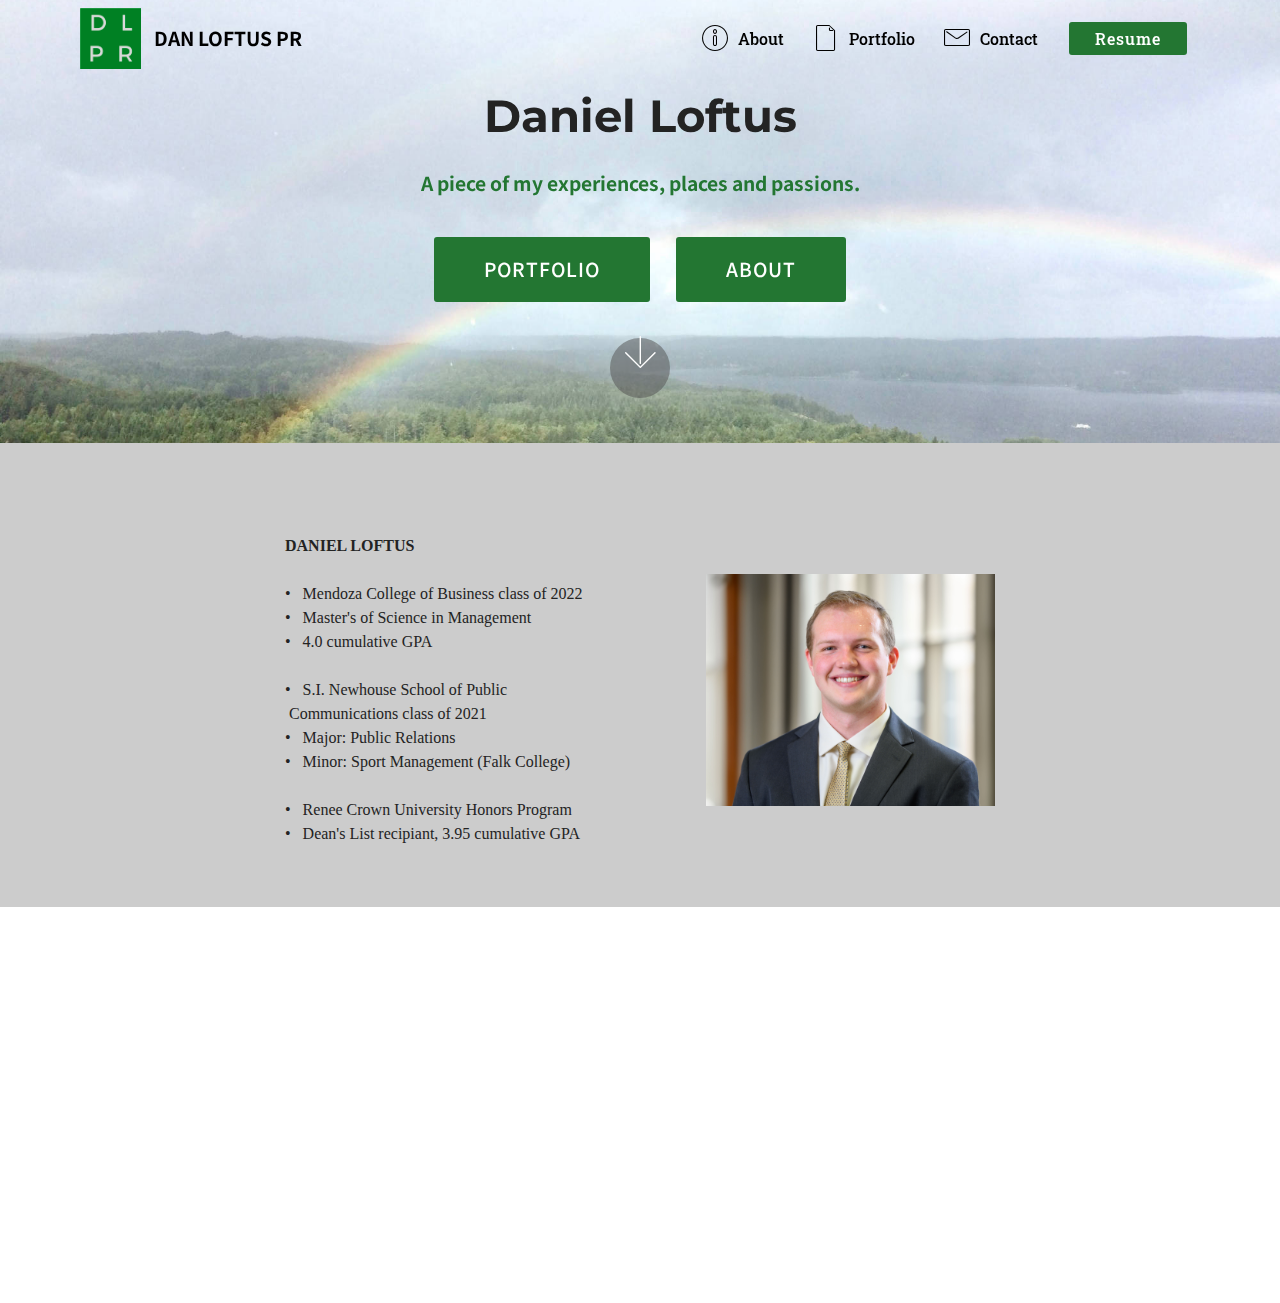
==== commit e77ff9ba: "create github pages" ====
--- a/index.html
+++ b/index.html
@@ -66,7 +66,7 @@
     </nav>
 </section>
 
-<section class="engine"><a href="https://mobirise.info/m">web design templates</a></section><section class="cid-qTkA127IK8 mbr-parallax-background" id="header2-1">
+<section class="engine"><a href="https://mobirise.info/g">build a site</a></section><section class="cid-qTkA127IK8 mbr-parallax-background" id="header2-1">
 
     
 
@@ -79,9 +79,9 @@
                     Daniel Loftus<br></h1>
                 
                 <p class="mbr-text pb-3 mbr-fonts-style display-5"><strong>
-                    Driven by creativity and connections.</strong></p>
+                    A piece of my experiences, places and passions.</strong></p>
                 <div class="mbr-section-btn"><a class="btn btn-md btn-danger display-5" href="page2.html">PORTFOLIO<br></a>
-                    <a class="btn btn-md btn-danger display-5" href="page1.html">ABOUT</a> <a class="btn btn-md btn-danger display-5" href="page3.html">BLOG</a></div>
+                    <a class="btn btn-md btn-danger display-5" href="page1.html">ABOUT</a></div>
             </div>
         </div>
     </div>
@@ -105,7 +105,7 @@
                     </div>
                     <div class="media-content">
                         <div class="mbr-section-text">
-                            <p class="mbr-text mb-0 mbr-fonts-style display-7"></p><p><strong>DANIEL LOFTUS</strong><br><br>• &nbsp; Mendoza College of Business class of 2022<br>• &nbsp; Master's of Science in Management<br>• &nbsp; 4.0 cumulative GPA<br><br>• <strong>&nbsp;</strong> S.I. Newhouse School of Public &nbsp; &nbsp; &nbsp; &nbsp; &nbsp; &nbsp; &nbsp; &nbsp; &nbsp;&nbsp;&nbsp;&nbsp;Communications class of 2021&nbsp;<br>• &nbsp; Major: Public Relations<br>• &nbsp; Minor: Sport Management (Falk College)<br><br>• &nbsp; Renee Crown University Honors Program<br>• &nbsp; Dean's List recipiant, 3.95 cumulative GPA&nbsp;</p><p></p>
+                            <p class="mbr-text mb-0 mbr-fonts-style display-7"></p><p></p><p><strong>DANIEL LOFTUS</strong><br><br>• &nbsp; Mendoza College of Business class of 2022<br>• &nbsp; Master's of Science in Management<br>• &nbsp; 4.0 cumulative GPA<br><br>• <strong>&nbsp;</strong> S.I. Newhouse School of Public &nbsp; &nbsp; &nbsp; &nbsp;Communications class of 2021&nbsp;<br>• &nbsp; Major: Public Relations<br>• &nbsp; Minor: Sport Management (Falk College)<br><br>• &nbsp; Renee Crown University Honors Program<br>• &nbsp; Dean's List recipiant, 3.95 cumulative GPA&nbsp;</p><p></p><p></p>
                         </div>
                     </div>
                 </div>
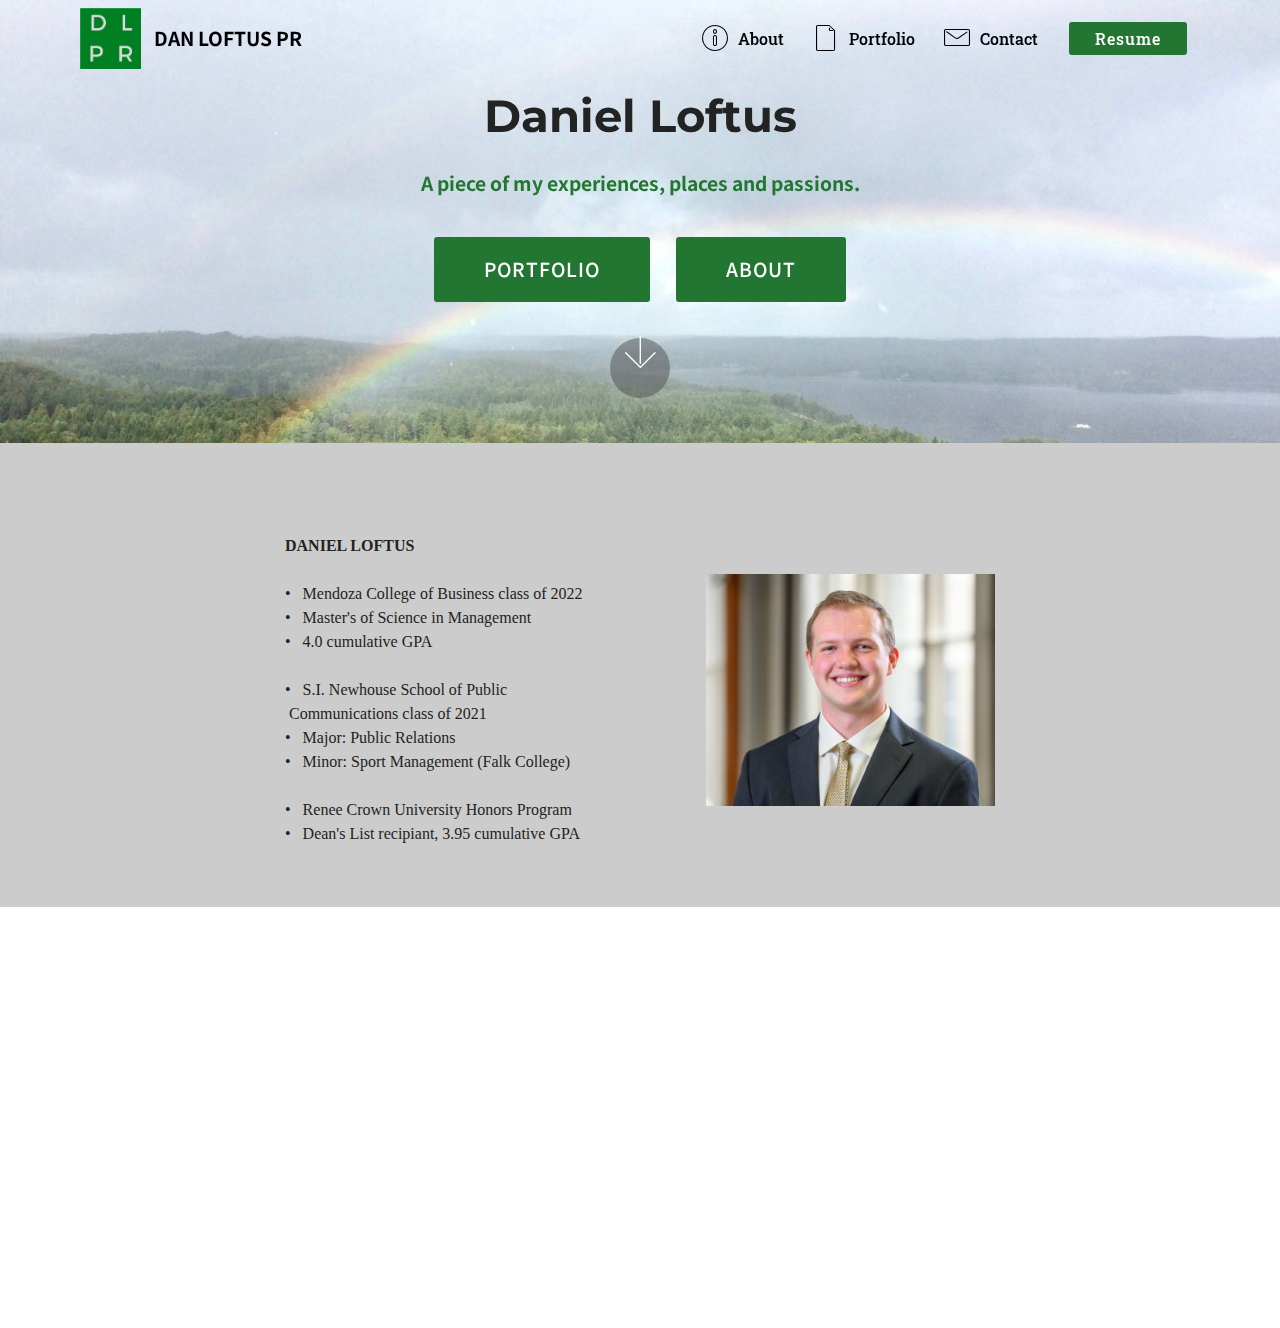
==== commit 14b3fe25: "create github pages" ====
--- a/index.html
+++ b/index.html
@@ -66,7 +66,7 @@
     </nav>
 </section>
 
-<section class="engine"><a href="https://mobirise.info/g">build a site</a></section><section class="cid-qTkA127IK8 mbr-parallax-background" id="header2-1">
+<section class="engine"><a href="https://mobirise.info/v">html templates</a></section><section class="cid-qTkA127IK8 mbr-parallax-background" id="header2-1">
 
     
 
@@ -130,19 +130,18 @@
                 </div>
             </div>
             <div class="col-12 col-md-3 mbr-fonts-style display-7">
-                <h5 class="pb-3">Syracuse University</h5>
-                <p class="mbr-text">Mendoza College of Business<br>Management<br>S.I. Newhouse School of Public Communications<br>Public Relations <br>Sport Management&nbsp;</p>
+                <h5 class="pb-3">Education</h5>
+                <p class="mbr-text">Mendoza College <br>of Business '22<br>• Management<br>S.I. Newhouse School of Public Communications '21<br>• Public Relations <br>• Sport Management&nbsp;</p>
             </div>
             <div class="col-12 col-md-3 mbr-fonts-style display-7">
                 <h5 class="pb-3">
                     Contacts
                 </h5>
-                <p class="mbr-text">
-                    Email: dloftus2@nd.edu&nbsp;<br>Phone: (570) 561-4304 &nbsp; &nbsp; &nbsp; &nbsp; &nbsp; &nbsp; &nbsp; &nbsp; &nbsp; &nbsp;<br><br></p>
+                <p class="mbr-text">danloftuspr@gmail.com<br>(570) 561-4304 &nbsp; &nbsp; &nbsp; &nbsp; &nbsp; &nbsp; &nbsp; &nbsp; &nbsp; &nbsp;<br><br></p>
             </div>
             <div class="col-12 col-md-3 mbr-fonts-style display-7">
                 <h5 class="pb-3">Additional Links</h5>
-                <p class="mbr-text"><em><strong><a href="page1.html">About</a><br><a href="page2.html">Portfolio</a><br><a href="page3.html">Blog</a><br><a href="assets/files/Daniel Loftus.pdf">Resume</a></strong></em></p>
+                <p class="mbr-text"><em><strong><a href="page1.html">About</a><br><a href="page2.html">Portfolio</a><br><a href="assets/files/Daniel Loftus.pdf">Resume</a></strong></em></p>
             </div>
         </div>
         <div class="footer-lower">
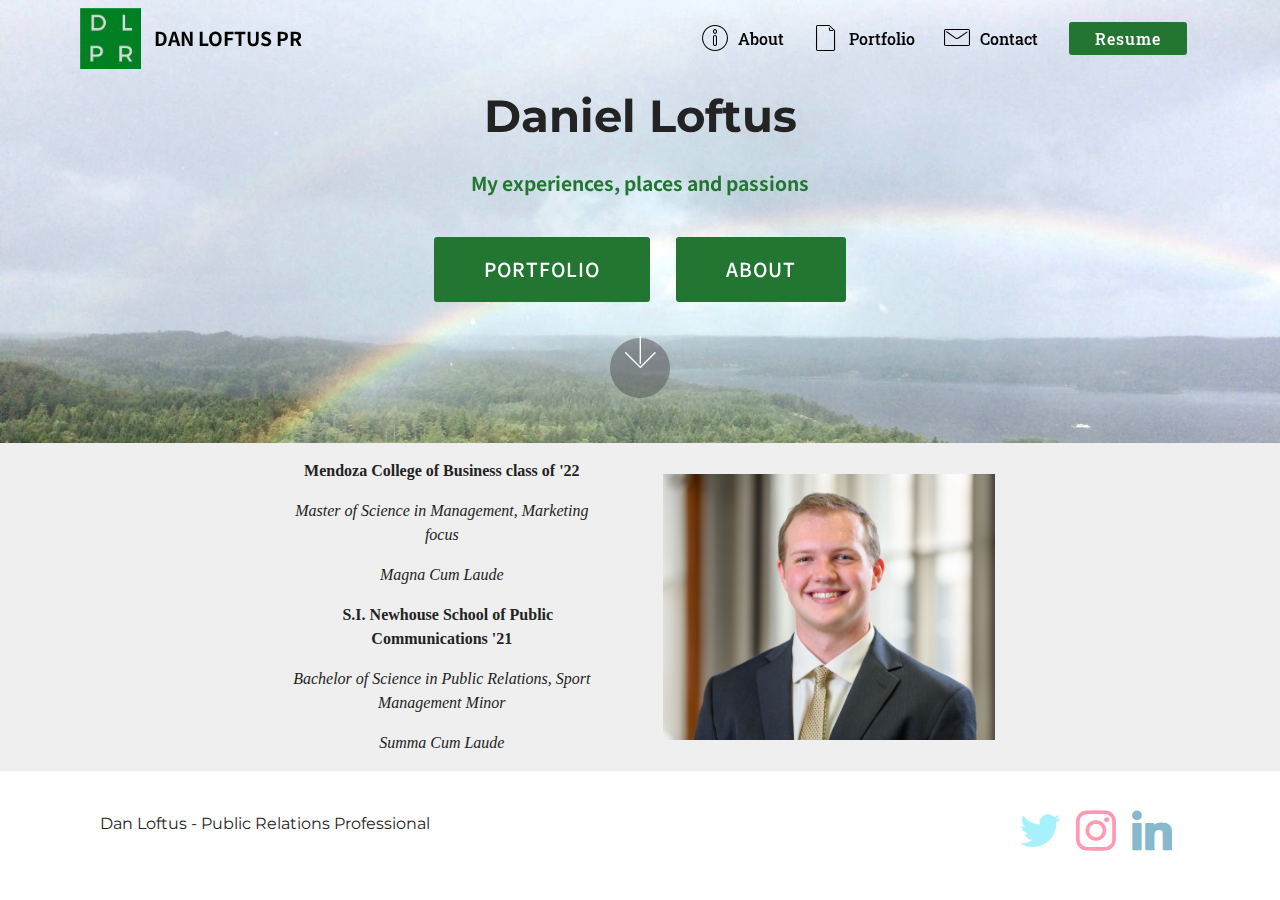
==== commit 831b79ed: "create github pages" ====
--- a/index.html
+++ b/index.html
@@ -60,13 +60,13 @@
                         About &nbsp;</a>
                 </li><li class="nav-item"><a class="nav-link link text-black display-4" href="page2.html"><span class="mbri-new-file mbr-iconfont mbr-iconfont-btn"></span>
                         Portfolio &nbsp;</a></li><li class="nav-item"><a class="nav-link link text-black display-4" href="page4.html"><span class="mbri-letter mbr-iconfont mbr-iconfont-btn"></span>Contact &nbsp;</a></li></ul>
-            <div class="navbar-buttons mbr-section-btn"><a class="btn btn-sm btn-danger display-4" href="assets/files/Loftus_Daniel_Resume.pdf">
+            <div class="navbar-buttons mbr-section-btn"><a class="btn btn-sm btn-danger display-4" href="assets/files/Daniel-Loftus_Resume.pdf">
                     Resume</a></div>
         </div>
     </nav>
 </section>
 
-<section class="engine"><a href="https://mobirise.info/v">html templates</a></section><section class="cid-qTkA127IK8 mbr-parallax-background" id="header2-1">
+<section class="engine"><a href="https://mobirise.info/b">how to create your own website</a></section><section class="cid-qTkA127IK8 mbr-parallax-background" id="header2-1">
 
     
 
@@ -78,8 +78,7 @@
                 <h1 class="mbr-section-title mbr-bold pb-3 mbr-fonts-style display-1">
                     Daniel Loftus<br></h1>
                 
-                <p class="mbr-text pb-3 mbr-fonts-style display-5"><strong>
-                    A piece of my experiences, places and passions.</strong></p>
+                <p class="mbr-text pb-3 mbr-fonts-style display-5"><strong>My experiences, places and passions</strong></p>
                 <div class="mbr-section-btn"><a class="btn btn-md btn-danger display-5" href="page2.html">PORTFOLIO<br></a>
                     <a class="btn btn-md btn-danger display-5" href="page1.html">ABOUT</a></div>
             </div>
@@ -100,12 +99,12 @@
         <div class="media-container-row">
             <div class="col-12 col-md-8">
                 <div class="media-container-row">
-                    <div class="mbr-figure" style="width: 90%;">
+                    <div class="mbr-figure" style="width: 115%;">
                       <img src="assets/images/mc7-4579.jpg" alt="Mobirise" title="">  
                     </div>
                     <div class="media-content">
                         <div class="mbr-section-text">
-                            <p class="mbr-text mb-0 mbr-fonts-style display-7"></p><p></p><p><strong>DANIEL LOFTUS</strong><br><br>• &nbsp; Mendoza College of Business class of 2022<br>• &nbsp; Master's of Science in Management<br>• &nbsp; 4.0 cumulative GPA<br><br>• <strong>&nbsp;</strong> S.I. Newhouse School of Public &nbsp; &nbsp; &nbsp; &nbsp;Communications class of 2021&nbsp;<br>• &nbsp; Major: Public Relations<br>• &nbsp; Minor: Sport Management (Falk College)<br><br>• &nbsp; Renee Crown University Honors Program<br>• &nbsp; Dean's List recipiant, 3.95 cumulative GPA&nbsp;</p><p></p><p></p>
+                            <p class="mbr-text mb-0 mbr-fonts-style display-7"></p><p></p><p></p><p><strong>Mendoza College of Business class of '22</strong></p><p><span style="font-size: 1rem;"><em>Master of Science in Management, Marketing focus</em></span></p><p><em>Magna Cum Laude</em></p><p>&nbsp; &nbsp;<strong>S.I. Newhouse School of Public Communications '21</strong></p><p><em>Bachelor of Science in Public Relations, Sport Management Minor</em></p><p><em>Summa Cum Laude</em></p><p></p><p></p><p></p>
                         </div>
                     </div>
                 </div>
--- a/assets/mobirise/css/mbr-additional.css
+++ b/assets/mobirise/css/mbr-additional.css
@@ -1022,9 +1022,9 @@
   color: #237632;
 }
 .cid-rEYHZtPK2l {
-  padding-top: 75px;
-  padding-bottom: 45px;
-  background-color: #cccccc;
+  padding-top: 0px;
+  padding-bottom: 0px;
+  background-color: #efefef;
 }
 .cid-rEYHZtPK2l .media-container-row {
   flex-direction: row-reverse;
@@ -1047,6 +1047,9 @@
 .cid-rEYHZtPK2l .mbr-text {
   color: #333333;
   text-align: left;
+}
+.cid-rEYHZtPK2l P {
+  text-align: center;
 }
 .cid-qTkAaeaxX5 {
   padding-top: 60px;
--- a/assets/mobirise/css/mbr-additional.css
+++ b/assets/mobirise/css/mbr-additional.css
@@ -1022,9 +1022,9 @@
   color: #237632;
 }
 .cid-rEYHZtPK2l {
-  padding-top: 75px;
-  padding-bottom: 45px;
-  background-color: #cccccc;
+  padding-top: 0px;
+  padding-bottom: 0px;
+  background-color: #efefef;
 }
 .cid-rEYHZtPK2l .media-container-row {
   flex-direction: row-reverse;
@@ -1047,6 +1047,9 @@
 .cid-rEYHZtPK2l .mbr-text {
   color: #333333;
   text-align: left;
+}
+.cid-rEYHZtPK2l P {
+  text-align: center;
 }
 .cid-qTkAaeaxX5 {
   padding-top: 60px;
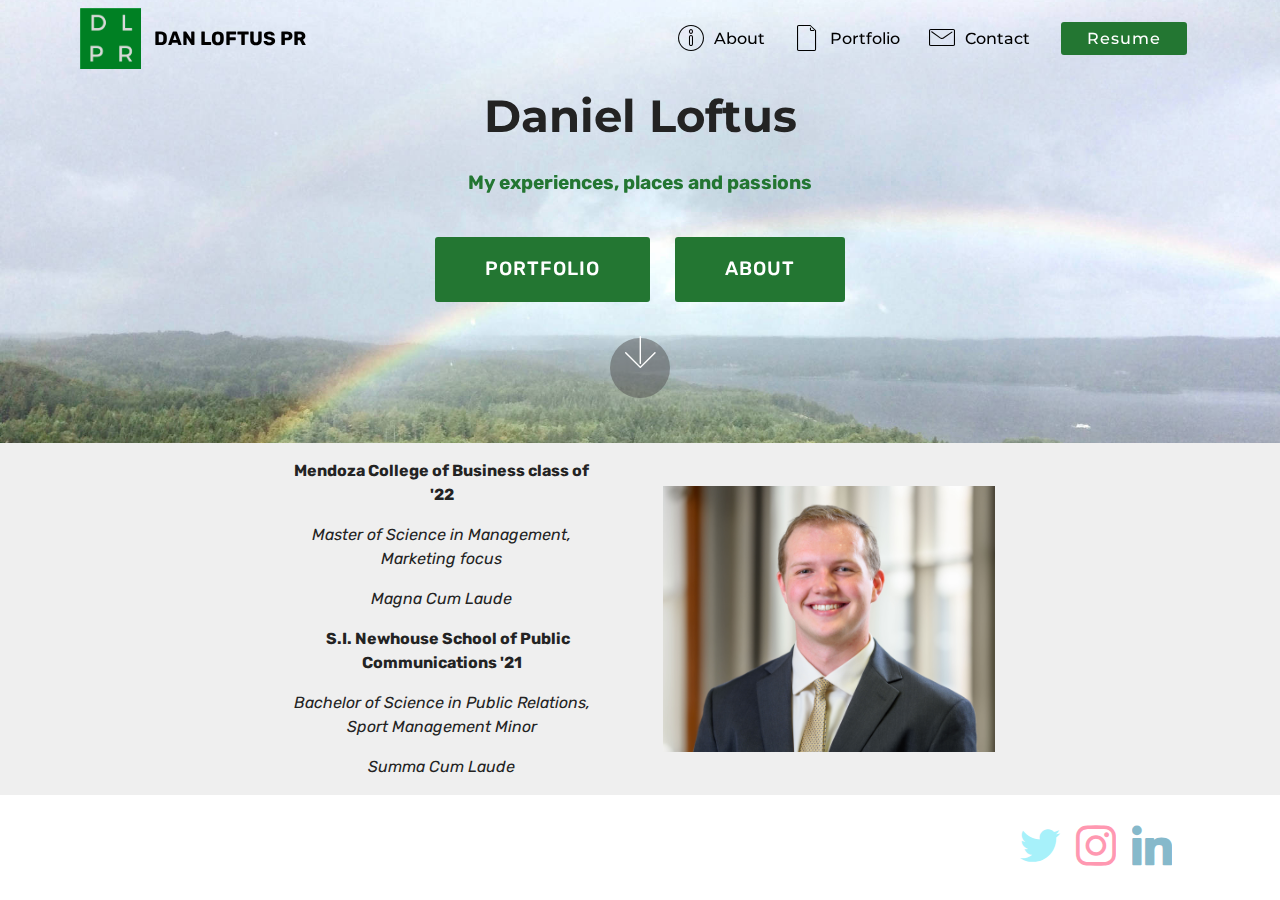
==== commit e0a50560: "create github pages" ====
--- a/index.html
+++ b/index.html
@@ -66,7 +66,7 @@
     </nav>
 </section>
 
-<section class="engine"><a href="https://mobirise.info/b">how to create your own website</a></section><section class="cid-qTkA127IK8 mbr-parallax-background" id="header2-1">
+<section class="engine"><a href="https://mobirise.info/o">portfolio web templates</a></section><section class="cid-qTkA127IK8 mbr-parallax-background" id="header2-1">
 
     
 
@@ -134,8 +134,7 @@
             </div>
             <div class="col-12 col-md-3 mbr-fonts-style display-7">
                 <h5 class="pb-3">
-                    Contacts
-                </h5>
+                    Contact Information</h5>
                 <p class="mbr-text">danloftuspr@gmail.com<br>(570) 561-4304 &nbsp; &nbsp; &nbsp; &nbsp; &nbsp; &nbsp; &nbsp; &nbsp; &nbsp; &nbsp;<br><br></p>
             </div>
             <div class="col-12 col-md-3 mbr-fonts-style display-7">
@@ -151,7 +150,7 @@
             </div>
             <div class="media-container-row mbr-white">
                 <div class="col-sm-6 copyright">
-                    <p class="mbr-text mbr-fonts-style display-7">Dan Loftus - Public Relations Professional</p>
+                    <p class="mbr-text mbr-fonts-style display-7"></p>
                 </div>
                 <div class="col-md-6">
                     <div class="social-list align-right">
--- a/assets/mobirise/css/mbr-additional.css
+++ b/assets/mobirise/css/mbr-additional.css
@@ -1,6 +1,5 @@
 @import url(https://fonts.googleapis.com/css?family=Montserrat:100,100i,200,200i,300,300i,400,400i,500,500i,600,600i,700,700i,800,800i,900,900i&display=swap);
-@import url(https://fonts.googleapis.com/css?family=Noto+Sans+SC:100,300,400,500,700,900&display=swap);
-@import url(https://fonts.googleapis.com/css?family=Roboto+Slab:100,300,400,700&display=swap);
+@import url(https://fonts.googleapis.com/css?family=Rubik:300,300i,400,400i,500,500i,700,700i,900,900i&display=swap);
 
 
 
@@ -26,7 +25,7 @@
   font-size: 4.8rem;
 }
 .display-4 {
-  font-family: 'Roboto Slab', serif;
+  font-family: 'Montserrat', sans-serif;
   font-size: 1rem;
   font-display: swap;
 }
@@ -34,7 +33,7 @@
   font-size: 1.6rem;
 }
 .display-5 {
-  font-family: 'Noto Sans SC', sans-serif;
+  font-family: 'Rubik', sans-serif;
   font-size: 1.2rem;
   font-display: swap;
 }
@@ -1052,8 +1051,8 @@
   text-align: center;
 }
 .cid-qTkAaeaxX5 {
-  padding-top: 60px;
-  padding-bottom: 45px;
+  padding-top: 30px;
+  padding-bottom: 30px;
   background-color: #ffffff;
 }
 @media (max-width: 767px) {
@@ -1594,90 +1593,43 @@
 .cid-rGfJGjEMUj .mbr-al-i-c {
   align-items: center;
 }
-.cid-rGjj1n8Rtd {
+.cid-t7rHYXjjc2 {
   padding-top: 30px;
   padding-bottom: 30px;
   background-color: #ffffff;
 }
-.cid-rGjj1n8Rtd .mbr-section-subtitle {
-  color: #767676;
-  text-align: center;
-  font-weight: 300;
-}
-.cid-rGjj1n8Rtd .step {
-  width: 64px;
-  height: 64px;
-  font-size: 32px;
-  border-radius: 50%;
-  border: 2px solid #efefef;
-  color: #237632;
-}
 @media (max-width: 767px) {
-  .cid-rGjj1n8Rtd .step {
-    width: 48px;
-    height: 48px;
-    font-size: 24px;
-  }
-}
-.cid-rGjj1n8Rtd .separline {
-  position: relative;
-}
-.cid-rGjj1n8Rtd .separline:after {
-  top: 68px;
-  left: 30px;
-  position: absolute;
-  content: "";
-  width: 2px;
-  height: calc(100% - (32px + 4px) * 2);
-  background-color: #efefef;
+  .cid-t7rHYXjjc2 .content {
+    text-align: center;
+  }
+  .cid-t7rHYXjjc2 .content > div:not(:last-child) {
+    margin-bottom: 2rem;
+  }
 }
 @media (max-width: 767px) {
-  .cid-rGjj1n8Rtd .separline:after {
-    top: 52px;
-    left: 22px;
-    height: calc(100% - 56px);
-  }
-}
-.cid-rGjj1n8Rtd .mbr-step-title {
-  color: #237632;
-}
-.cid-rGiysyfIqT {
-  padding-top: 60px;
-  padding-bottom: 45px;
-  background-color: #ffffff;
-}
-@media (max-width: 767px) {
-  .cid-rGiysyfIqT .content {
-    text-align: center;
-  }
-  .cid-rGiysyfIqT .content > div:not(:last-child) {
-    margin-bottom: 2rem;
-  }
-}
-@media (max-width: 767px) {
-  .cid-rGiysyfIqT .media-wrap {
+  .cid-t7rHYXjjc2 .media-wrap {
     margin-bottom: 1rem;
   }
 }
-.cid-rGiysyfIqT .media-wrap .mbr-iconfont-logo {
+.cid-t7rHYXjjc2 .media-wrap .mbr-iconfont-logo {
   font-size: 7.5rem;
   color: #f36;
 }
-.cid-rGiysyfIqT .media-wrap img {
+.cid-t7rHYXjjc2 .media-wrap img {
   height: 6rem;
 }
 @media (max-width: 767px) {
-  .cid-rGiysyfIqT .footer-lower .copyright {
+  .cid-t7rHYXjjc2 .footer-lower .copyright {
     margin-bottom: 1rem;
     text-align: center;
   }
 }
-.cid-rGiysyfIqT .footer-lower hr {
+.cid-t7rHYXjjc2 .footer-lower hr {
   margin: 1rem 0;
   border-color: #fff;
   opacity: .05;
 }
-.cid-rGiysyfIqT .footer-lower .social-list {
+.cid-t7rHYXjjc2 .footer-lower .social-list {
   padding-left: 0;
   margin-bottom: 0;
   list-style: none;
@@ -1686,33 +1638,33 @@
   justify-content: flex-end;
   -webkit-justify-content: flex-end;
 }
-.cid-rGiysyfIqT .footer-lower .social-list .mbr-iconfont-social {
+.cid-t7rHYXjjc2 .footer-lower .social-list .mbr-iconfont-social {
   font-size: 1.3rem;
   color: #fff;
 }
-.cid-rGiysyfIqT .footer-lower .social-list .soc-item {
+.cid-t7rHYXjjc2 .footer-lower .social-list .soc-item {
   margin: 0 .5rem;
 }
-.cid-rGiysyfIqT .footer-lower .social-list a {
+.cid-t7rHYXjjc2 .footer-lower .social-list a {
   margin: 0;
   opacity: .5;
   -webkit-transition: .2s linear;
   transition: .2s linear;
 }
-.cid-rGiysyfIqT .footer-lower .social-list a:hover {
+.cid-t7rHYXjjc2 .footer-lower .social-list a:hover {
   opacity: 1;
 }
 @media (max-width: 767px) {
-  .cid-rGiysyfIqT .footer-lower .social-list {
+  .cid-t7rHYXjjc2 .footer-lower .social-list {
     justify-content: center;
     -webkit-justify-content: center;
   }
 }
-.cid-rGiysyfIqT P {
+.cid-t7rHYXjjc2 P {
   color: #232323;
   text-align: left;
 }
-.cid-rGiysyfIqT H5 {
+.cid-t7rHYXjjc2 H5 {
   color: #232323;
   text-align: left;
 }
--- a/assets/mobirise/css/mbr-additional.css
+++ b/assets/mobirise/css/mbr-additional.css
@@ -1,6 +1,5 @@
 @import url(https://fonts.googleapis.com/css?family=Montserrat:100,100i,200,200i,300,300i,400,400i,500,500i,600,600i,700,700i,800,800i,900,900i&display=swap);
-@import url(https://fonts.googleapis.com/css?family=Noto+Sans+SC:100,300,400,500,700,900&display=swap);
-@import url(https://fonts.googleapis.com/css?family=Roboto+Slab:100,300,400,700&display=swap);
+@import url(https://fonts.googleapis.com/css?family=Rubik:300,300i,400,400i,500,500i,700,700i,900,900i&display=swap);
 
 
 
@@ -26,7 +25,7 @@
   font-size: 4.8rem;
 }
 .display-4 {
-  font-family: 'Roboto Slab', serif;
+  font-family: 'Montserrat', sans-serif;
   font-size: 1rem;
   font-display: swap;
 }
@@ -34,7 +33,7 @@
   font-size: 1.6rem;
 }
 .display-5 {
-  font-family: 'Noto Sans SC', sans-serif;
+  font-family: 'Rubik', sans-serif;
   font-size: 1.2rem;
   font-display: swap;
 }
@@ -1052,8 +1051,8 @@
   text-align: center;
 }
 .cid-qTkAaeaxX5 {
-  padding-top: 60px;
-  padding-bottom: 45px;
+  padding-top: 30px;
+  padding-bottom: 30px;
   background-color: #ffffff;
 }
 @media (max-width: 767px) {
@@ -1594,90 +1593,43 @@
 .cid-rGfJGjEMUj .mbr-al-i-c {
   align-items: center;
 }
-.cid-rGjj1n8Rtd {
+.cid-t7rHYXjjc2 {
   padding-top: 30px;
   padding-bottom: 30px;
   background-color: #ffffff;
 }
-.cid-rGjj1n8Rtd .mbr-section-subtitle {
-  color: #767676;
-  text-align: center;
-  font-weight: 300;
-}
-.cid-rGjj1n8Rtd .step {
-  width: 64px;
-  height: 64px;
-  font-size: 32px;
-  border-radius: 50%;
-  border: 2px solid #efefef;
-  color: #237632;
-}
 @media (max-width: 767px) {
-  .cid-rGjj1n8Rtd .step {
-    width: 48px;
-    height: 48px;
-    font-size: 24px;
-  }
-}
-.cid-rGjj1n8Rtd .separline {
-  position: relative;
-}
-.cid-rGjj1n8Rtd .separline:after {
-  top: 68px;
-  left: 30px;
-  position: absolute;
-  content: "";
-  width: 2px;
-  height: calc(100% - (32px + 4px) * 2);
-  background-color: #efefef;
+  .cid-t7rHYXjjc2 .content {
+    text-align: center;
+  }
+  .cid-t7rHYXjjc2 .content > div:not(:last-child) {
+    margin-bottom: 2rem;
+  }
 }
 @media (max-width: 767px) {
-  .cid-rGjj1n8Rtd .separline:after {
-    top: 52px;
-    left: 22px;
-    height: calc(100% - 56px);
-  }
-}
-.cid-rGjj1n8Rtd .mbr-step-title {
-  color: #237632;
-}
-.cid-rGiysyfIqT {
-  padding-top: 60px;
-  padding-bottom: 45px;
-  background-color: #ffffff;
-}
-@media (max-width: 767px) {
-  .cid-rGiysyfIqT .content {
-    text-align: center;
-  }
-  .cid-rGiysyfIqT .content > div:not(:last-child) {
-    margin-bottom: 2rem;
-  }
-}
-@media (max-width: 767px) {
-  .cid-rGiysyfIqT .media-wrap {
+  .cid-t7rHYXjjc2 .media-wrap {
     margin-bottom: 1rem;
   }
 }
-.cid-rGiysyfIqT .media-wrap .mbr-iconfont-logo {
+.cid-t7rHYXjjc2 .media-wrap .mbr-iconfont-logo {
   font-size: 7.5rem;
   color: #f36;
 }
-.cid-rGiysyfIqT .media-wrap img {
+.cid-t7rHYXjjc2 .media-wrap img {
   height: 6rem;
 }
 @media (max-width: 767px) {
-  .cid-rGiysyfIqT .footer-lower .copyright {
+  .cid-t7rHYXjjc2 .footer-lower .copyright {
     margin-bottom: 1rem;
     text-align: center;
   }
 }
-.cid-rGiysyfIqT .footer-lower hr {
+.cid-t7rHYXjjc2 .footer-lower hr {
   margin: 1rem 0;
   border-color: #fff;
   opacity: .05;
 }
-.cid-rGiysyfIqT .footer-lower .social-list {
+.cid-t7rHYXjjc2 .footer-lower .social-list {
   padding-left: 0;
   margin-bottom: 0;
   list-style: none;
@@ -1686,33 +1638,33 @@
   justify-content: flex-end;
   -webkit-justify-content: flex-end;
 }
-.cid-rGiysyfIqT .footer-lower .social-list .mbr-iconfont-social {
+.cid-t7rHYXjjc2 .footer-lower .social-list .mbr-iconfont-social {
   font-size: 1.3rem;
   color: #fff;
 }
-.cid-rGiysyfIqT .footer-lower .social-list .soc-item {
+.cid-t7rHYXjjc2 .footer-lower .social-list .soc-item {
   margin: 0 .5rem;
 }
-.cid-rGiysyfIqT .footer-lower .social-list a {
+.cid-t7rHYXjjc2 .footer-lower .social-list a {
   margin: 0;
   opacity: .5;
   -webkit-transition: .2s linear;
   transition: .2s linear;
 }
-.cid-rGiysyfIqT .footer-lower .social-list a:hover {
+.cid-t7rHYXjjc2 .footer-lower .social-list a:hover {
   opacity: 1;
 }
 @media (max-width: 767px) {
-  .cid-rGiysyfIqT .footer-lower .social-list {
+  .cid-t7rHYXjjc2 .footer-lower .social-list {
     justify-content: center;
     -webkit-justify-content: center;
   }
 }
-.cid-rGiysyfIqT P {
+.cid-t7rHYXjjc2 P {
   color: #232323;
   text-align: left;
 }
-.cid-rGiysyfIqT H5 {
+.cid-t7rHYXjjc2 H5 {
   color: #232323;
   text-align: left;
 }
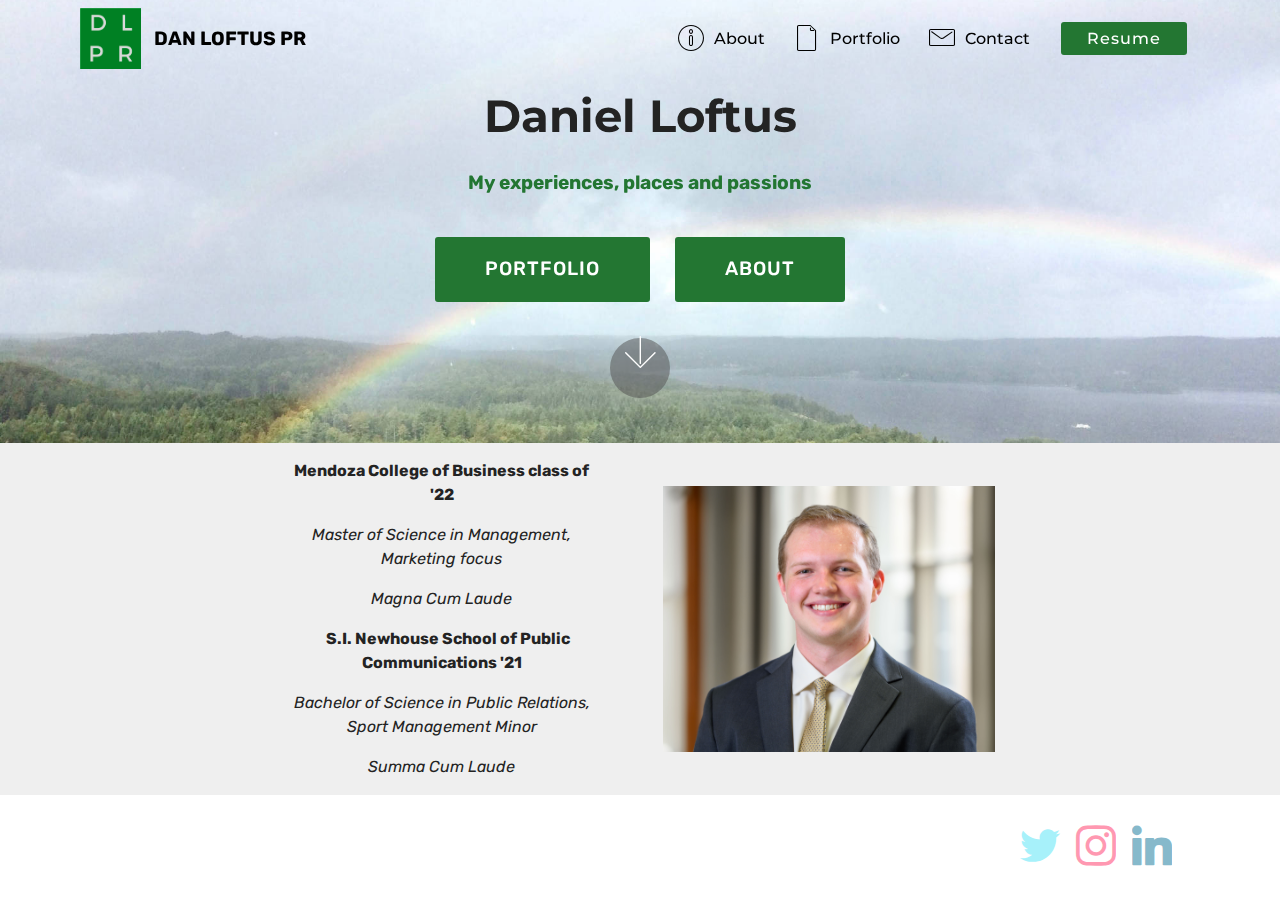
==== commit a4ae7529: "create github pages" ====
--- a/index.html
+++ b/index.html
@@ -66,7 +66,7 @@
     </nav>
 </section>
 
-<section class="engine"><a href="https://mobirise.info/o">portfolio web templates</a></section><section class="cid-qTkA127IK8 mbr-parallax-background" id="header2-1">
+<section class="engine"><a href="https://mobirise.info/c">web builder</a></section><section class="cid-qTkA127IK8 mbr-parallax-background" id="header2-1">
 
     
 
--- a/assets/mobirise/css/mbr-additional.css
+++ b/assets/mobirise/css/mbr-additional.css
@@ -1554,44 +1554,56 @@
 .cid-qTkzRZLJNu .dropdown-item:hover {
   color: #237632 !important;
 }
-.cid-rGfJGjEMUj {
-  padding-top: 60px;
-  padding-bottom: 60px;
+.cid-t7sxyypHbi {
+  padding-top: 30px;
+  padding-bottom: 15px;
   background-color: #ffffff;
 }
-.cid-rGfJGjEMUj h3 {
-  font-weight: 300;
-}
-.cid-rGfJGjEMUj .card-img {
-  width: initial;
-}
-.cid-rGfJGjEMUj .card-img .mbr-iconfont {
-  font-size: 48px;
-  padding-right: 1rem;
-}
-.cid-rGfJGjEMUj .media-container-row {
-  word-wrap: break-word;
-  padding-bottom: 2rem;
-  min-height: 100%;
-}
-.cid-rGfJGjEMUj .media {
-  margin: initial;
-  align-items: center;
-  -webkit-align-items: center;
-}
-.cid-rGfJGjEMUj .mbr-section-subtitle {
+.cid-t7sxyypHbi .mbr-section-subtitle {
   color: #767676;
 }
-.cid-rGfJGjEMUj .mbr-text {
+.cid-t7sxpdW4Yn {
+  padding-top: 0px;
+  padding-bottom: 0px;
+  background-color: #ffffff;
+}
+.cid-t7sxpdW4Yn h4 {
+  text-align: left;
+  font-weight: 500;
+}
+.cid-t7sxpdW4Yn p {
   color: #767676;
-}
-.cid-rGfJGjEMUj .media-container-column {
-  display: -webkit-flex;
-  flex-direction: column;
-  -webkit-flex-direction: column;
-}
-.cid-rGfJGjEMUj .mbr-al-i-c {
-  align-items: center;
+  text-align: left;
+  margin-bottom: 0;
+}
+.cid-t7sxpdW4Yn .card-img {
+  width: auto;
+}
+.cid-t7sxpdW4Yn .card-img span {
+  font-size: 72px;
+  color: #707070;
+}
+.cid-t7sxpdW4Yn .card-box {
+  padding-left: 1rem;
+  word-break: break-word;
+}
+@media (max-width: 991px) {
+  .cid-t7sxpdW4Yn .card-img {
+    text-align: left;
+    padding-bottom: 0.75rem;
+  }
+}
+@media (max-width: 300px) {
+  .cid-t7sxpdW4Yn .card-img span {
+    font-size: 40px !important;
+  }
+}
+.cid-t7sxpdW4Yn P {
+  text-align: center;
+}
+.cid-t7sxpdW4Yn .card-title,
+.cid-t7sxpdW4Yn .card-img {
+  text-align: center;
 }
 .cid-t7rHYXjjc2 {
   padding-top: 30px;
@@ -2400,43 +2412,43 @@
 .cid-qTkzRZLJNu .dropdown-item:hover {
   color: #237632 !important;
 }
-.cid-rGeb8ygQKU {
-  padding-top: 60px;
-  padding-bottom: 45px;
+.cid-t7svilkzbT {
+  padding-top: 30px;
+  padding-bottom: 30px;
   background-color: #ffffff;
 }
 @media (max-width: 767px) {
-  .cid-rGeb8ygQKU .content {
+  .cid-t7svilkzbT .content {
     text-align: center;
   }
-  .cid-rGeb8ygQKU .content > div:not(:last-child) {
+  .cid-t7svilkzbT .content > div:not(:last-child) {
     margin-bottom: 2rem;
   }
 }
 @media (max-width: 767px) {
-  .cid-rGeb8ygQKU .media-wrap {
+  .cid-t7svilkzbT .media-wrap {
     margin-bottom: 1rem;
   }
 }
-.cid-rGeb8ygQKU .media-wrap .mbr-iconfont-logo {
+.cid-t7svilkzbT .media-wrap .mbr-iconfont-logo {
   font-size: 7.5rem;
   color: #f36;
 }
-.cid-rGeb8ygQKU .media-wrap img {
+.cid-t7svilkzbT .media-wrap img {
   height: 6rem;
 }
 @media (max-width: 767px) {
-  .cid-rGeb8ygQKU .footer-lower .copyright {
+  .cid-t7svilkzbT .footer-lower .copyright {
     margin-bottom: 1rem;
     text-align: center;
   }
 }
-.cid-rGeb8ygQKU .footer-lower hr {
+.cid-t7svilkzbT .footer-lower hr {
   margin: 1rem 0;
   border-color: #fff;
   opacity: .05;
 }
-.cid-rGeb8ygQKU .footer-lower .social-list {
+.cid-t7svilkzbT .footer-lower .social-list {
   padding-left: 0;
   margin-bottom: 0;
   list-style: none;
@@ -2445,33 +2457,33 @@
   justify-content: flex-end;
   -webkit-justify-content: flex-end;
 }
-.cid-rGeb8ygQKU .footer-lower .social-list .mbr-iconfont-social {
+.cid-t7svilkzbT .footer-lower .social-list .mbr-iconfont-social {
   font-size: 1.3rem;
   color: #fff;
 }
-.cid-rGeb8ygQKU .footer-lower .social-list .soc-item {
+.cid-t7svilkzbT .footer-lower .social-list .soc-item {
   margin: 0 .5rem;
 }
-.cid-rGeb8ygQKU .footer-lower .social-list a {
+.cid-t7svilkzbT .footer-lower .social-list a {
   margin: 0;
   opacity: .5;
   -webkit-transition: .2s linear;
   transition: .2s linear;
 }
-.cid-rGeb8ygQKU .footer-lower .social-list a:hover {
+.cid-t7svilkzbT .footer-lower .social-list a:hover {
   opacity: 1;
 }
 @media (max-width: 767px) {
-  .cid-rGeb8ygQKU .footer-lower .social-list {
+  .cid-t7svilkzbT .footer-lower .social-list {
     justify-content: center;
     -webkit-justify-content: center;
   }
 }
-.cid-rGeb8ygQKU P {
+.cid-t7svilkzbT P {
   color: #232323;
   text-align: left;
 }
-.cid-rGeb8ygQKU H5 {
+.cid-t7svilkzbT H5 {
   color: #232323;
   text-align: left;
 }
@@ -3802,22 +3814,9 @@
 .cid-qTkzRZLJNu .dropdown-item:hover {
   color: #237632 !important;
 }
-.cid-swQhmNmwhW {
-  padding-top: 60px;
-  padding-bottom: 0px;
-  background-color: #ffffff;
-}
-.cid-swQhmNmwhW .mbr-text {
-  color: #767676;
-  margin: 0;
-  padding-top: 1.5rem;
-}
-.cid-swQhmNmwhW div.b {
-  padding-top: 2rem;
-}
 .cid-rGjoJ5L2Pg {
-  padding-top: 0px;
-  padding-bottom: 0px;
+  padding-top: 120px;
+  padding-bottom: 75px;
   background-color: #ffffff;
 }
 .cid-rGjoJ5L2Pg .title {
@@ -3836,43 +3835,43 @@
 .cid-rGjoJ5L2Pg textarea.form-control {
   min-height: 188px;
 }
-.cid-rGjoLgZ0xz {
-  padding-top: 60px;
-  padding-bottom: 45px;
+.cid-t7svrOzXrt {
+  padding-top: 30px;
+  padding-bottom: 30px;
   background-color: #ffffff;
 }
 @media (max-width: 767px) {
-  .cid-rGjoLgZ0xz .content {
+  .cid-t7svrOzXrt .content {
     text-align: center;
   }
-  .cid-rGjoLgZ0xz .content > div:not(:last-child) {
+  .cid-t7svrOzXrt .content > div:not(:last-child) {
     margin-bottom: 2rem;
   }
 }
 @media (max-width: 767px) {
-  .cid-rGjoLgZ0xz .media-wrap {
+  .cid-t7svrOzXrt .media-wrap {
     margin-bottom: 1rem;
   }
 }
-.cid-rGjoLgZ0xz .media-wrap .mbr-iconfont-logo {
+.cid-t7svrOzXrt .media-wrap .mbr-iconfont-logo {
   font-size: 7.5rem;
   color: #f36;
 }
-.cid-rGjoLgZ0xz .media-wrap img {
+.cid-t7svrOzXrt .media-wrap img {
   height: 6rem;
 }
 @media (max-width: 767px) {
-  .cid-rGjoLgZ0xz .footer-lower .copyright {
+  .cid-t7svrOzXrt .footer-lower .copyright {
     margin-bottom: 1rem;
     text-align: center;
   }
 }
-.cid-rGjoLgZ0xz .footer-lower hr {
+.cid-t7svrOzXrt .footer-lower hr {
   margin: 1rem 0;
   border-color: #fff;
   opacity: .05;
 }
-.cid-rGjoLgZ0xz .footer-lower .social-list {
+.cid-t7svrOzXrt .footer-lower .social-list {
   padding-left: 0;
   margin-bottom: 0;
   list-style: none;
@@ -3881,33 +3880,33 @@
   justify-content: flex-end;
   -webkit-justify-content: flex-end;
 }
-.cid-rGjoLgZ0xz .footer-lower .social-list .mbr-iconfont-social {
+.cid-t7svrOzXrt .footer-lower .social-list .mbr-iconfont-social {
   font-size: 1.3rem;
   color: #fff;
 }
-.cid-rGjoLgZ0xz .footer-lower .social-list .soc-item {
+.cid-t7svrOzXrt .footer-lower .social-list .soc-item {
   margin: 0 .5rem;
 }
-.cid-rGjoLgZ0xz .footer-lower .social-list a {
+.cid-t7svrOzXrt .footer-lower .social-list a {
   margin: 0;
   opacity: .5;
   -webkit-transition: .2s linear;
   transition: .2s linear;
 }
-.cid-rGjoLgZ0xz .footer-lower .social-list a:hover {
+.cid-t7svrOzXrt .footer-lower .social-list a:hover {
   opacity: 1;
 }
 @media (max-width: 767px) {
-  .cid-rGjoLgZ0xz .footer-lower .social-list {
+  .cid-t7svrOzXrt .footer-lower .social-list {
     justify-content: center;
     -webkit-justify-content: center;
   }
 }
-.cid-rGjoLgZ0xz P {
+.cid-t7svrOzXrt P {
   color: #232323;
   text-align: left;
 }
-.cid-rGjoLgZ0xz H5 {
+.cid-t7svrOzXrt H5 {
   color: #232323;
   text-align: left;
 }
--- a/assets/mobirise/css/mbr-additional.css
+++ b/assets/mobirise/css/mbr-additional.css
@@ -1554,44 +1554,56 @@
 .cid-qTkzRZLJNu .dropdown-item:hover {
   color: #237632 !important;
 }
-.cid-rGfJGjEMUj {
-  padding-top: 60px;
-  padding-bottom: 60px;
+.cid-t7sxyypHbi {
+  padding-top: 30px;
+  padding-bottom: 15px;
   background-color: #ffffff;
 }
-.cid-rGfJGjEMUj h3 {
-  font-weight: 300;
-}
-.cid-rGfJGjEMUj .card-img {
-  width: initial;
-}
-.cid-rGfJGjEMUj .card-img .mbr-iconfont {
-  font-size: 48px;
-  padding-right: 1rem;
-}
-.cid-rGfJGjEMUj .media-container-row {
-  word-wrap: break-word;
-  padding-bottom: 2rem;
-  min-height: 100%;
-}
-.cid-rGfJGjEMUj .media {
-  margin: initial;
-  align-items: center;
-  -webkit-align-items: center;
-}
-.cid-rGfJGjEMUj .mbr-section-subtitle {
+.cid-t7sxyypHbi .mbr-section-subtitle {
   color: #767676;
 }
-.cid-rGfJGjEMUj .mbr-text {
+.cid-t7sxpdW4Yn {
+  padding-top: 0px;
+  padding-bottom: 0px;
+  background-color: #ffffff;
+}
+.cid-t7sxpdW4Yn h4 {
+  text-align: left;
+  font-weight: 500;
+}
+.cid-t7sxpdW4Yn p {
   color: #767676;
-}
-.cid-rGfJGjEMUj .media-container-column {
-  display: -webkit-flex;
-  flex-direction: column;
-  -webkit-flex-direction: column;
-}
-.cid-rGfJGjEMUj .mbr-al-i-c {
-  align-items: center;
+  text-align: left;
+  margin-bottom: 0;
+}
+.cid-t7sxpdW4Yn .card-img {
+  width: auto;
+}
+.cid-t7sxpdW4Yn .card-img span {
+  font-size: 72px;
+  color: #707070;
+}
+.cid-t7sxpdW4Yn .card-box {
+  padding-left: 1rem;
+  word-break: break-word;
+}
+@media (max-width: 991px) {
+  .cid-t7sxpdW4Yn .card-img {
+    text-align: left;
+    padding-bottom: 0.75rem;
+  }
+}
+@media (max-width: 300px) {
+  .cid-t7sxpdW4Yn .card-img span {
+    font-size: 40px !important;
+  }
+}
+.cid-t7sxpdW4Yn P {
+  text-align: center;
+}
+.cid-t7sxpdW4Yn .card-title,
+.cid-t7sxpdW4Yn .card-img {
+  text-align: center;
 }
 .cid-t7rHYXjjc2 {
   padding-top: 30px;
@@ -2400,43 +2412,43 @@
 .cid-qTkzRZLJNu .dropdown-item:hover {
   color: #237632 !important;
 }
-.cid-rGeb8ygQKU {
-  padding-top: 60px;
-  padding-bottom: 45px;
+.cid-t7svilkzbT {
+  padding-top: 30px;
+  padding-bottom: 30px;
   background-color: #ffffff;
 }
 @media (max-width: 767px) {
-  .cid-rGeb8ygQKU .content {
+  .cid-t7svilkzbT .content {
     text-align: center;
   }
-  .cid-rGeb8ygQKU .content > div:not(:last-child) {
+  .cid-t7svilkzbT .content > div:not(:last-child) {
     margin-bottom: 2rem;
   }
 }
 @media (max-width: 767px) {
-  .cid-rGeb8ygQKU .media-wrap {
+  .cid-t7svilkzbT .media-wrap {
     margin-bottom: 1rem;
   }
 }
-.cid-rGeb8ygQKU .media-wrap .mbr-iconfont-logo {
+.cid-t7svilkzbT .media-wrap .mbr-iconfont-logo {
   font-size: 7.5rem;
   color: #f36;
 }
-.cid-rGeb8ygQKU .media-wrap img {
+.cid-t7svilkzbT .media-wrap img {
   height: 6rem;
 }
 @media (max-width: 767px) {
-  .cid-rGeb8ygQKU .footer-lower .copyright {
+  .cid-t7svilkzbT .footer-lower .copyright {
     margin-bottom: 1rem;
     text-align: center;
   }
 }
-.cid-rGeb8ygQKU .footer-lower hr {
+.cid-t7svilkzbT .footer-lower hr {
   margin: 1rem 0;
   border-color: #fff;
   opacity: .05;
 }
-.cid-rGeb8ygQKU .footer-lower .social-list {
+.cid-t7svilkzbT .footer-lower .social-list {
   padding-left: 0;
   margin-bottom: 0;
   list-style: none;
@@ -2445,33 +2457,33 @@
   justify-content: flex-end;
   -webkit-justify-content: flex-end;
 }
-.cid-rGeb8ygQKU .footer-lower .social-list .mbr-iconfont-social {
+.cid-t7svilkzbT .footer-lower .social-list .mbr-iconfont-social {
   font-size: 1.3rem;
   color: #fff;
 }
-.cid-rGeb8ygQKU .footer-lower .social-list .soc-item {
+.cid-t7svilkzbT .footer-lower .social-list .soc-item {
   margin: 0 .5rem;
 }
-.cid-rGeb8ygQKU .footer-lower .social-list a {
+.cid-t7svilkzbT .footer-lower .social-list a {
   margin: 0;
   opacity: .5;
   -webkit-transition: .2s linear;
   transition: .2s linear;
 }
-.cid-rGeb8ygQKU .footer-lower .social-list a:hover {
+.cid-t7svilkzbT .footer-lower .social-list a:hover {
   opacity: 1;
 }
 @media (max-width: 767px) {
-  .cid-rGeb8ygQKU .footer-lower .social-list {
+  .cid-t7svilkzbT .footer-lower .social-list {
     justify-content: center;
     -webkit-justify-content: center;
   }
 }
-.cid-rGeb8ygQKU P {
+.cid-t7svilkzbT P {
   color: #232323;
   text-align: left;
 }
-.cid-rGeb8ygQKU H5 {
+.cid-t7svilkzbT H5 {
   color: #232323;
   text-align: left;
 }
@@ -3802,22 +3814,9 @@
 .cid-qTkzRZLJNu .dropdown-item:hover {
   color: #237632 !important;
 }
-.cid-swQhmNmwhW {
-  padding-top: 60px;
-  padding-bottom: 0px;
-  background-color: #ffffff;
-}
-.cid-swQhmNmwhW .mbr-text {
-  color: #767676;
-  margin: 0;
-  padding-top: 1.5rem;
-}
-.cid-swQhmNmwhW div.b {
-  padding-top: 2rem;
-}
 .cid-rGjoJ5L2Pg {
-  padding-top: 0px;
-  padding-bottom: 0px;
+  padding-top: 120px;
+  padding-bottom: 75px;
   background-color: #ffffff;
 }
 .cid-rGjoJ5L2Pg .title {
@@ -3836,43 +3835,43 @@
 .cid-rGjoJ5L2Pg textarea.form-control {
   min-height: 188px;
 }
-.cid-rGjoLgZ0xz {
-  padding-top: 60px;
-  padding-bottom: 45px;
+.cid-t7svrOzXrt {
+  padding-top: 30px;
+  padding-bottom: 30px;
   background-color: #ffffff;
 }
 @media (max-width: 767px) {
-  .cid-rGjoLgZ0xz .content {
+  .cid-t7svrOzXrt .content {
     text-align: center;
   }
-  .cid-rGjoLgZ0xz .content > div:not(:last-child) {
+  .cid-t7svrOzXrt .content > div:not(:last-child) {
     margin-bottom: 2rem;
   }
 }
 @media (max-width: 767px) {
-  .cid-rGjoLgZ0xz .media-wrap {
+  .cid-t7svrOzXrt .media-wrap {
     margin-bottom: 1rem;
   }
 }
-.cid-rGjoLgZ0xz .media-wrap .mbr-iconfont-logo {
+.cid-t7svrOzXrt .media-wrap .mbr-iconfont-logo {
   font-size: 7.5rem;
   color: #f36;
 }
-.cid-rGjoLgZ0xz .media-wrap img {
+.cid-t7svrOzXrt .media-wrap img {
   height: 6rem;
 }
 @media (max-width: 767px) {
-  .cid-rGjoLgZ0xz .footer-lower .copyright {
+  .cid-t7svrOzXrt .footer-lower .copyright {
     margin-bottom: 1rem;
     text-align: center;
   }
 }
-.cid-rGjoLgZ0xz .footer-lower hr {
+.cid-t7svrOzXrt .footer-lower hr {
   margin: 1rem 0;
   border-color: #fff;
   opacity: .05;
 }
-.cid-rGjoLgZ0xz .footer-lower .social-list {
+.cid-t7svrOzXrt .footer-lower .social-list {
   padding-left: 0;
   margin-bottom: 0;
   list-style: none;
@@ -3881,33 +3880,33 @@
   justify-content: flex-end;
   -webkit-justify-content: flex-end;
 }
-.cid-rGjoLgZ0xz .footer-lower .social-list .mbr-iconfont-social {
+.cid-t7svrOzXrt .footer-lower .social-list .mbr-iconfont-social {
   font-size: 1.3rem;
   color: #fff;
 }
-.cid-rGjoLgZ0xz .footer-lower .social-list .soc-item {
+.cid-t7svrOzXrt .footer-lower .social-list .soc-item {
   margin: 0 .5rem;
 }
-.cid-rGjoLgZ0xz .footer-lower .social-list a {
+.cid-t7svrOzXrt .footer-lower .social-list a {
   margin: 0;
   opacity: .5;
   -webkit-transition: .2s linear;
   transition: .2s linear;
 }
-.cid-rGjoLgZ0xz .footer-lower .social-list a:hover {
+.cid-t7svrOzXrt .footer-lower .social-list a:hover {
   opacity: 1;
 }
 @media (max-width: 767px) {
-  .cid-rGjoLgZ0xz .footer-lower .social-list {
+  .cid-t7svrOzXrt .footer-lower .social-list {
     justify-content: center;
     -webkit-justify-content: center;
   }
 }
-.cid-rGjoLgZ0xz P {
+.cid-t7svrOzXrt P {
   color: #232323;
   text-align: left;
 }
-.cid-rGjoLgZ0xz H5 {
+.cid-t7svrOzXrt H5 {
   color: #232323;
   text-align: left;
 }
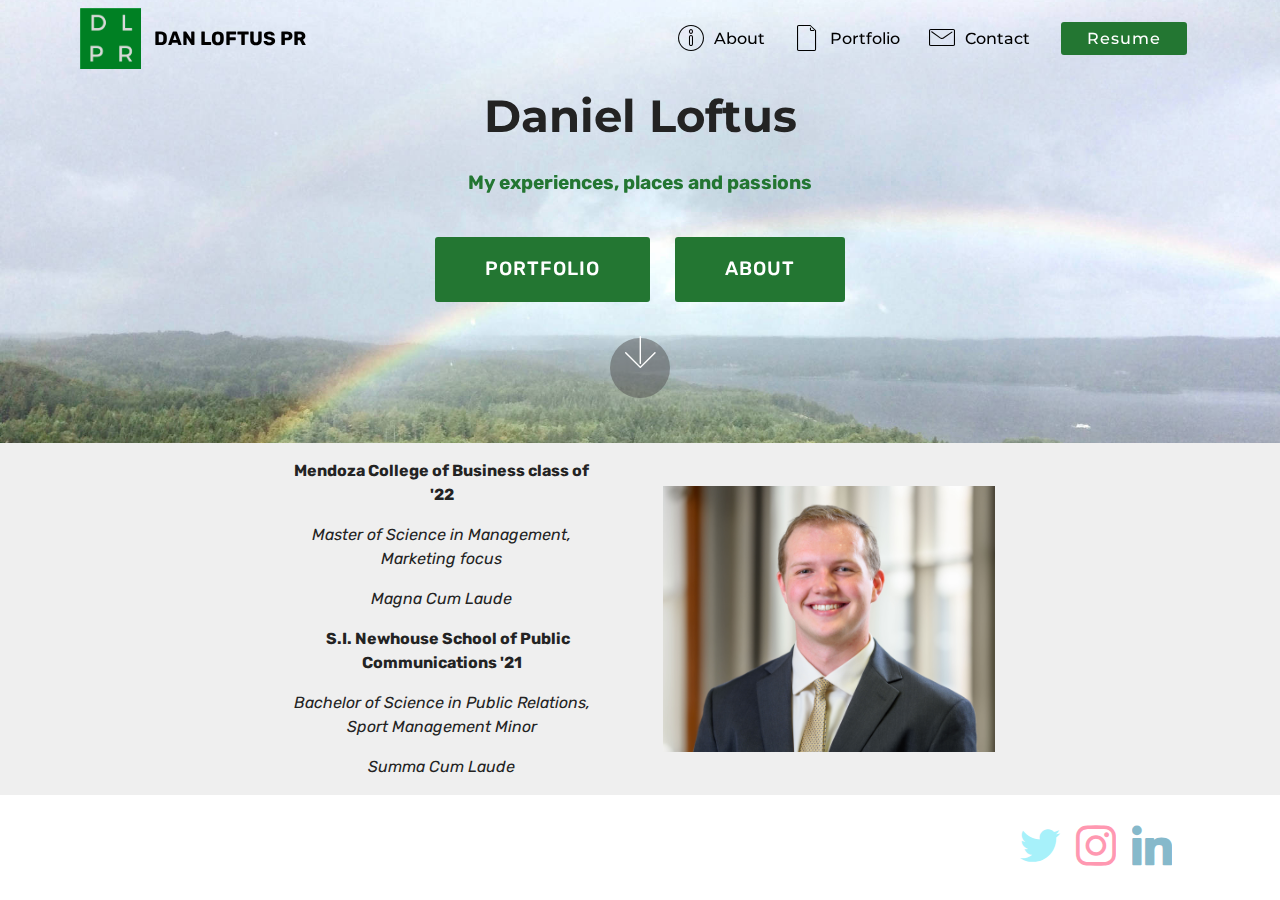
==== commit 0f0b0ad5: "create github pages" ====
--- a/index.html
+++ b/index.html
@@ -66,7 +66,7 @@
     </nav>
 </section>
 
-<section class="engine"><a href="https://mobirise.info/c">web builder</a></section><section class="cid-qTkA127IK8 mbr-parallax-background" id="header2-1">
+<section class="engine"><a href="https://mobirise.info/s">free bootstrap theme</a></section><section class="cid-qTkA127IK8 mbr-parallax-background" id="header2-1">
 
     
 
--- a/assets/mobirise/css/mbr-additional.css
+++ b/assets/mobirise/css/mbr-additional.css
@@ -1683,10 +1683,10 @@
 .cid-rF7B7Nba03 {
   padding-top: 120px;
   padding-bottom: 0px;
-  background-image: url("../../../assets/images/mbr-1920x1440.jpg");
+  background-image: url("../../../assets/images/img-725-2000x1500.jpeg");
 }
 .cid-rF7B7Nba03 .mbr-section-subtitle {
-  color: #237632;
+  color: #ffffff;
 }
 .cid-rF7B7Nba03 H2 {
   color: #232323;
@@ -1730,6 +1730,9 @@
 .cid-rF7EPX9g86 .card-wrapper:hover {
   box-shadow: 0px 0px 30px 0px rgba(0, 0, 0, 0.05);
   transition: box-shadow 0.3s;
+}
+.cid-rF7EPX9g86 .card-title {
+  text-align: center;
 }
 .cid-rGf1XKmTWM {
   padding-top: 90px;
--- a/assets/mobirise/css/mbr-additional.css
+++ b/assets/mobirise/css/mbr-additional.css
@@ -1683,10 +1683,10 @@
 .cid-rF7B7Nba03 {
   padding-top: 120px;
   padding-bottom: 0px;
-  background-image: url("../../../assets/images/mbr-1920x1440.jpg");
+  background-image: url("../../../assets/images/img-725-2000x1500.jpeg");
 }
 .cid-rF7B7Nba03 .mbr-section-subtitle {
-  color: #237632;
+  color: #ffffff;
 }
 .cid-rF7B7Nba03 H2 {
   color: #232323;
@@ -1730,6 +1730,9 @@
 .cid-rF7EPX9g86 .card-wrapper:hover {
   box-shadow: 0px 0px 30px 0px rgba(0, 0, 0, 0.05);
   transition: box-shadow 0.3s;
+}
+.cid-rF7EPX9g86 .card-title {
+  text-align: center;
 }
 .cid-rGf1XKmTWM {
   padding-top: 90px;
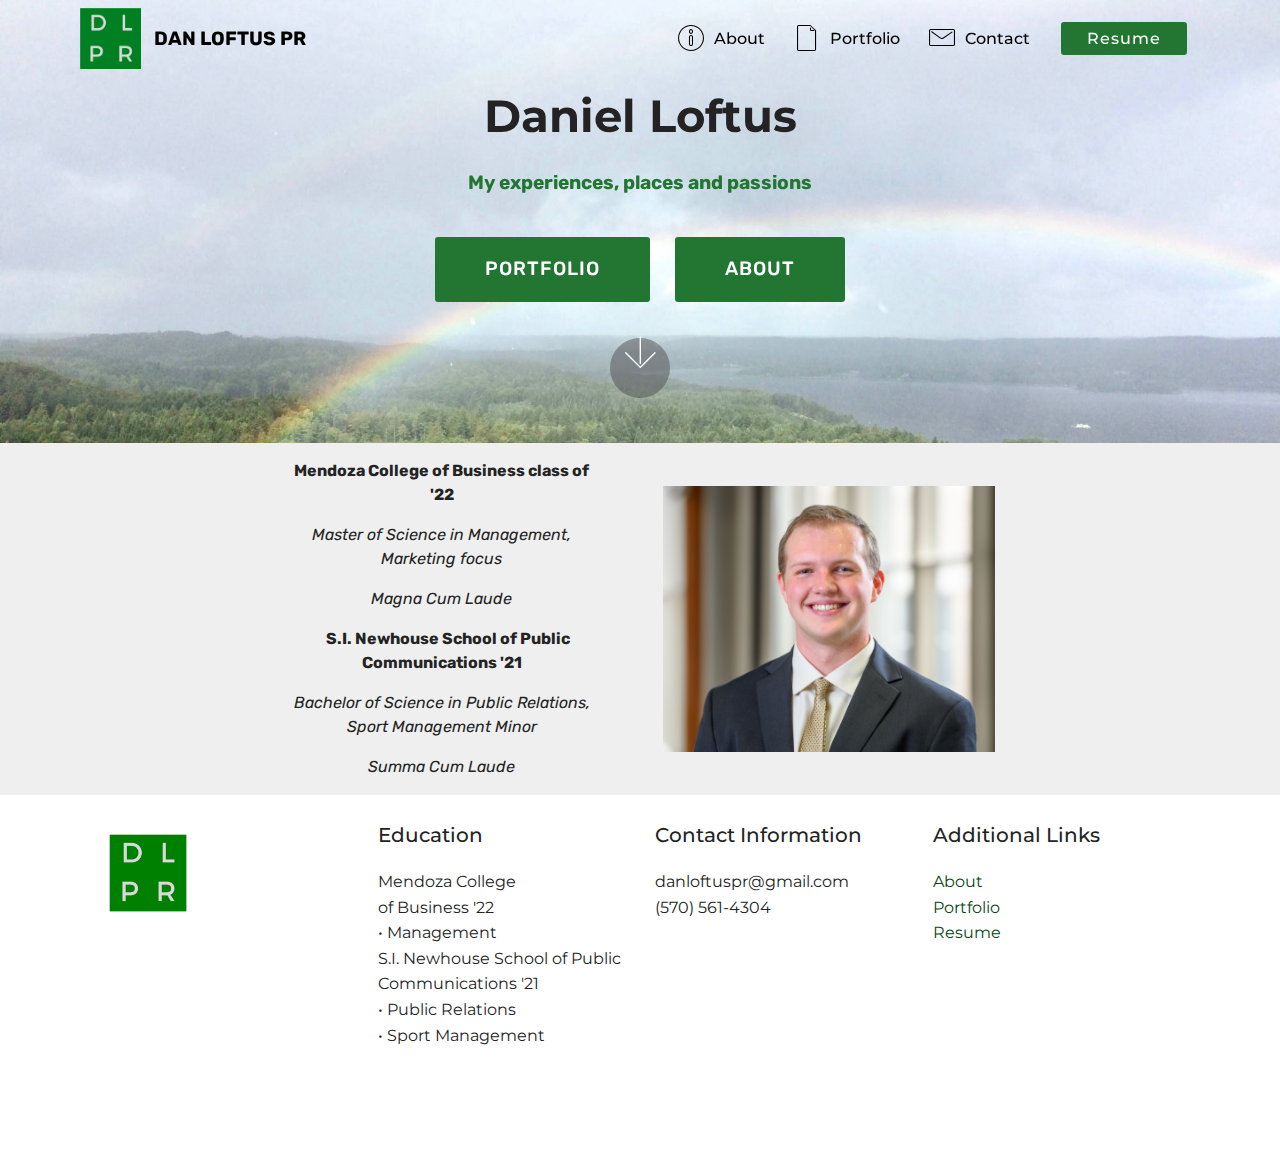
==== commit 44e95dab: "create github pages" ====
--- a/index.html
+++ b/index.html
@@ -66,7 +66,7 @@
     </nav>
 </section>
 
-<section class="engine"><a href="https://mobirise.info/s">free bootstrap theme</a></section><section class="cid-qTkA127IK8 mbr-parallax-background" id="header2-1">
+<section class="engine"><a href="https://mobirise.info/b">create your own site</a></section><section class="cid-qTkA127IK8 mbr-parallax-background" id="header2-1">
 
     
 
@@ -113,7 +113,7 @@
     </div>
 </section>
 
-<section class="cid-qTkAaeaxX5 mbr-reveal" id="footer1-2">
+<section class="cid-qTkAaeaxX5" id="footer1-2">
 
     
 
--- a/assets/mobirise/css/mbr-additional.css
+++ b/assets/mobirise/css/mbr-additional.css
@@ -1734,6 +1734,56 @@
 .cid-rF7EPX9g86 .card-title {
   text-align: center;
 }
+.cid-t7sRAzVD7I {
+  padding-top: 90px;
+  padding-bottom: 90px;
+  background-color: #efefef;
+}
+.cid-t7sRAzVD7I p {
+  margin-bottom: 0;
+}
+.cid-t7sRAzVD7I .card-box {
+  z-index: 1;
+  position: relative;
+  background-color: rgba(35, 35, 35, 0.6);
+  height: 100%;
+  width: 100%;
+  pointer-events: none;
+}
+.cid-t7sRAzVD7I .card-box .card-title {
+  pointer-events: all;
+}
+.cid-t7sRAzVD7I .card-box .mbr-text {
+  pointer-events: all;
+}
+.cid-t7sRAzVD7I .media-container-row {
+  word-wrap: break-word;
+  word-break: break-word;
+  align-items: stretch;
+  -webkit-align-items: stretch;
+  margin-left: -15px;
+  margin-right: -15px;
+}
+.cid-t7sRAzVD7I .card-img {
+  position: absolute;
+  top: 0;
+  left: 0;
+  height: 100%;
+  width: 100%;
+  overflow: hidden;
+}
+.cid-t7sRAzVD7I .card-img img {
+  z-index: -1;
+  height: 100%;
+  min-width: 100%;
+  width: auto;
+}
+.cid-t7sRAzVD7I .card-wrap {
+  position: relative;
+}
+.cid-t7sRAzVD7I .card {
+  padding-bottom: 2rem;
+}
 .cid-rGf1XKmTWM {
   padding-top: 90px;
   padding-bottom: 90px;
@@ -1745,7 +1795,7 @@
 .cid-rGf1XKmTWM .card-box {
   z-index: 1;
   position: relative;
-  background-color: rgba(35, 118, 50, 0.6);
+  background-color: rgba(35, 35, 35, 0.6);
   height: 100%;
   width: 100%;
   pointer-events: none;
@@ -1795,7 +1845,7 @@
 .cid-swQirjU2C7 .card-box {
   z-index: 1;
   position: relative;
-  background-color: rgba(35, 118, 50, 0.6);
+  background-color: rgba(35, 35, 35, 0.6);
   height: 100%;
   width: 100%;
   pointer-events: none;
@@ -1845,7 +1895,7 @@
 .cid-rGf1X0m55e .card-box {
   z-index: 1;
   position: relative;
-  background-color: rgba(35, 118, 50, 0.6);
+  background-color: rgba(35, 35, 35, 0.6);
   height: 100%;
   width: 100%;
   pointer-events: none;
@@ -1884,106 +1934,6 @@
 .cid-rGf1X0m55e .card {
   padding-bottom: 2rem;
 }
-.cid-rGeT7CYxgc {
-  padding-top: 90px;
-  padding-bottom: 90px;
-  background-color: #efefef;
-}
-.cid-rGeT7CYxgc p {
-  margin-bottom: 0;
-}
-.cid-rGeT7CYxgc .card-box {
-  z-index: 1;
-  position: relative;
-  background-color: rgba(35, 118, 50, 0.6);
-  height: 100%;
-  width: 100%;
-  pointer-events: none;
-}
-.cid-rGeT7CYxgc .card-box .card-title {
-  pointer-events: all;
-}
-.cid-rGeT7CYxgc .card-box .mbr-text {
-  pointer-events: all;
-}
-.cid-rGeT7CYxgc .media-container-row {
-  word-wrap: break-word;
-  word-break: break-word;
-  align-items: stretch;
-  -webkit-align-items: stretch;
-  margin-left: -15px;
-  margin-right: -15px;
-}
-.cid-rGeT7CYxgc .card-img {
-  position: absolute;
-  top: 0;
-  left: 0;
-  height: 100%;
-  width: 100%;
-  overflow: hidden;
-}
-.cid-rGeT7CYxgc .card-img img {
-  z-index: -1;
-  height: 100%;
-  min-width: 100%;
-  width: auto;
-}
-.cid-rGeT7CYxgc .card-wrap {
-  position: relative;
-}
-.cid-rGeT7CYxgc .card {
-  padding-bottom: 2rem;
-}
-.cid-swQt4ZtNVH {
-  padding-top: 0px;
-  padding-bottom: 0px;
-  background-color: #efefef;
-}
-.cid-swQt4ZtNVH p {
-  margin-bottom: 0;
-}
-.cid-swQt4ZtNVH .card-box {
-  z-index: 1;
-  position: relative;
-  background-color: rgba(35, 118, 50, 0.6);
-  height: 100%;
-  width: 100%;
-  pointer-events: none;
-}
-.cid-swQt4ZtNVH .card-box .card-title {
-  pointer-events: all;
-}
-.cid-swQt4ZtNVH .card-box .mbr-text {
-  pointer-events: all;
-}
-.cid-swQt4ZtNVH .media-container-row {
-  word-wrap: break-word;
-  word-break: break-word;
-  align-items: stretch;
-  -webkit-align-items: stretch;
-  margin-left: -15px;
-  margin-right: -15px;
-}
-.cid-swQt4ZtNVH .card-img {
-  position: absolute;
-  top: 0;
-  left: 0;
-  height: 100%;
-  width: 100%;
-  overflow: hidden;
-}
-.cid-swQt4ZtNVH .card-img img {
-  z-index: -1;
-  height: 100%;
-  min-width: 100%;
-  width: auto;
-}
-.cid-swQt4ZtNVH .card-wrap {
-  position: relative;
-}
-.cid-swQt4ZtNVH .card {
-  padding-bottom: 2rem;
-}
 .cid-rGf1XpSab5 {
   padding-top: 90px;
   padding-bottom: 90px;
@@ -1995,7 +1945,7 @@
 .cid-rGf1XpSab5 .card-box {
   z-index: 1;
   position: relative;
-  background-color: rgba(35, 118, 50, 0.6);
+  background-color: rgba(35, 35, 35, 0.6);
   height: 100%;
   width: 100%;
   pointer-events: none;
--- a/assets/mobirise/css/mbr-additional.css
+++ b/assets/mobirise/css/mbr-additional.css
@@ -1734,6 +1734,56 @@
 .cid-rF7EPX9g86 .card-title {
   text-align: center;
 }
+.cid-t7sRAzVD7I {
+  padding-top: 90px;
+  padding-bottom: 90px;
+  background-color: #efefef;
+}
+.cid-t7sRAzVD7I p {
+  margin-bottom: 0;
+}
+.cid-t7sRAzVD7I .card-box {
+  z-index: 1;
+  position: relative;
+  background-color: rgba(35, 35, 35, 0.6);
+  height: 100%;
+  width: 100%;
+  pointer-events: none;
+}
+.cid-t7sRAzVD7I .card-box .card-title {
+  pointer-events: all;
+}
+.cid-t7sRAzVD7I .card-box .mbr-text {
+  pointer-events: all;
+}
+.cid-t7sRAzVD7I .media-container-row {
+  word-wrap: break-word;
+  word-break: break-word;
+  align-items: stretch;
+  -webkit-align-items: stretch;
+  margin-left: -15px;
+  margin-right: -15px;
+}
+.cid-t7sRAzVD7I .card-img {
+  position: absolute;
+  top: 0;
+  left: 0;
+  height: 100%;
+  width: 100%;
+  overflow: hidden;
+}
+.cid-t7sRAzVD7I .card-img img {
+  z-index: -1;
+  height: 100%;
+  min-width: 100%;
+  width: auto;
+}
+.cid-t7sRAzVD7I .card-wrap {
+  position: relative;
+}
+.cid-t7sRAzVD7I .card {
+  padding-bottom: 2rem;
+}
 .cid-rGf1XKmTWM {
   padding-top: 90px;
   padding-bottom: 90px;
@@ -1745,7 +1795,7 @@
 .cid-rGf1XKmTWM .card-box {
   z-index: 1;
   position: relative;
-  background-color: rgba(35, 118, 50, 0.6);
+  background-color: rgba(35, 35, 35, 0.6);
   height: 100%;
   width: 100%;
   pointer-events: none;
@@ -1795,7 +1845,7 @@
 .cid-swQirjU2C7 .card-box {
   z-index: 1;
   position: relative;
-  background-color: rgba(35, 118, 50, 0.6);
+  background-color: rgba(35, 35, 35, 0.6);
   height: 100%;
   width: 100%;
   pointer-events: none;
@@ -1845,7 +1895,7 @@
 .cid-rGf1X0m55e .card-box {
   z-index: 1;
   position: relative;
-  background-color: rgba(35, 118, 50, 0.6);
+  background-color: rgba(35, 35, 35, 0.6);
   height: 100%;
   width: 100%;
   pointer-events: none;
@@ -1884,106 +1934,6 @@
 .cid-rGf1X0m55e .card {
   padding-bottom: 2rem;
 }
-.cid-rGeT7CYxgc {
-  padding-top: 90px;
-  padding-bottom: 90px;
-  background-color: #efefef;
-}
-.cid-rGeT7CYxgc p {
-  margin-bottom: 0;
-}
-.cid-rGeT7CYxgc .card-box {
-  z-index: 1;
-  position: relative;
-  background-color: rgba(35, 118, 50, 0.6);
-  height: 100%;
-  width: 100%;
-  pointer-events: none;
-}
-.cid-rGeT7CYxgc .card-box .card-title {
-  pointer-events: all;
-}
-.cid-rGeT7CYxgc .card-box .mbr-text {
-  pointer-events: all;
-}
-.cid-rGeT7CYxgc .media-container-row {
-  word-wrap: break-word;
-  word-break: break-word;
-  align-items: stretch;
-  -webkit-align-items: stretch;
-  margin-left: -15px;
-  margin-right: -15px;
-}
-.cid-rGeT7CYxgc .card-img {
-  position: absolute;
-  top: 0;
-  left: 0;
-  height: 100%;
-  width: 100%;
-  overflow: hidden;
-}
-.cid-rGeT7CYxgc .card-img img {
-  z-index: -1;
-  height: 100%;
-  min-width: 100%;
-  width: auto;
-}
-.cid-rGeT7CYxgc .card-wrap {
-  position: relative;
-}
-.cid-rGeT7CYxgc .card {
-  padding-bottom: 2rem;
-}
-.cid-swQt4ZtNVH {
-  padding-top: 0px;
-  padding-bottom: 0px;
-  background-color: #efefef;
-}
-.cid-swQt4ZtNVH p {
-  margin-bottom: 0;
-}
-.cid-swQt4ZtNVH .card-box {
-  z-index: 1;
-  position: relative;
-  background-color: rgba(35, 118, 50, 0.6);
-  height: 100%;
-  width: 100%;
-  pointer-events: none;
-}
-.cid-swQt4ZtNVH .card-box .card-title {
-  pointer-events: all;
-}
-.cid-swQt4ZtNVH .card-box .mbr-text {
-  pointer-events: all;
-}
-.cid-swQt4ZtNVH .media-container-row {
-  word-wrap: break-word;
-  word-break: break-word;
-  align-items: stretch;
-  -webkit-align-items: stretch;
-  margin-left: -15px;
-  margin-right: -15px;
-}
-.cid-swQt4ZtNVH .card-img {
-  position: absolute;
-  top: 0;
-  left: 0;
-  height: 100%;
-  width: 100%;
-  overflow: hidden;
-}
-.cid-swQt4ZtNVH .card-img img {
-  z-index: -1;
-  height: 100%;
-  min-width: 100%;
-  width: auto;
-}
-.cid-swQt4ZtNVH .card-wrap {
-  position: relative;
-}
-.cid-swQt4ZtNVH .card {
-  padding-bottom: 2rem;
-}
 .cid-rGf1XpSab5 {
   padding-top: 90px;
   padding-bottom: 90px;
@@ -1995,7 +1945,7 @@
 .cid-rGf1XpSab5 .card-box {
   z-index: 1;
   position: relative;
-  background-color: rgba(35, 118, 50, 0.6);
+  background-color: rgba(35, 35, 35, 0.6);
   height: 100%;
   width: 100%;
   pointer-events: none;
